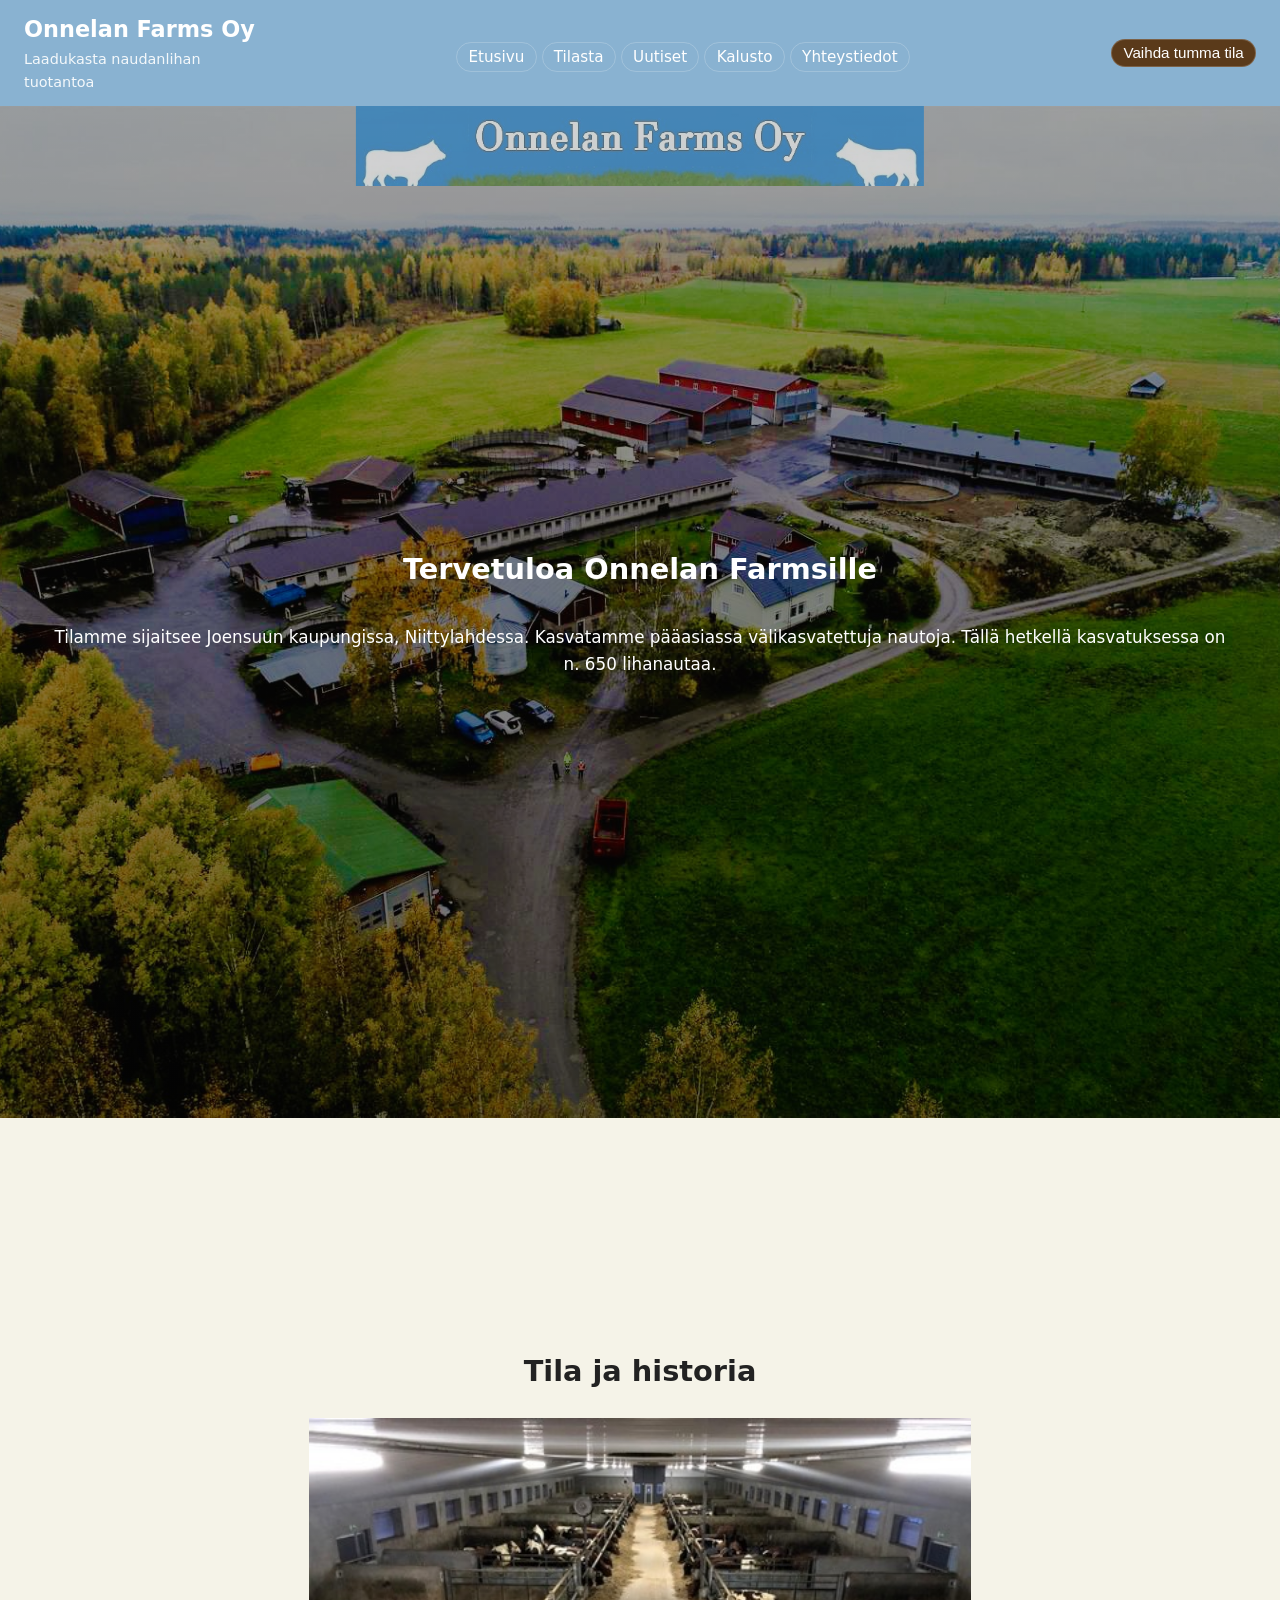
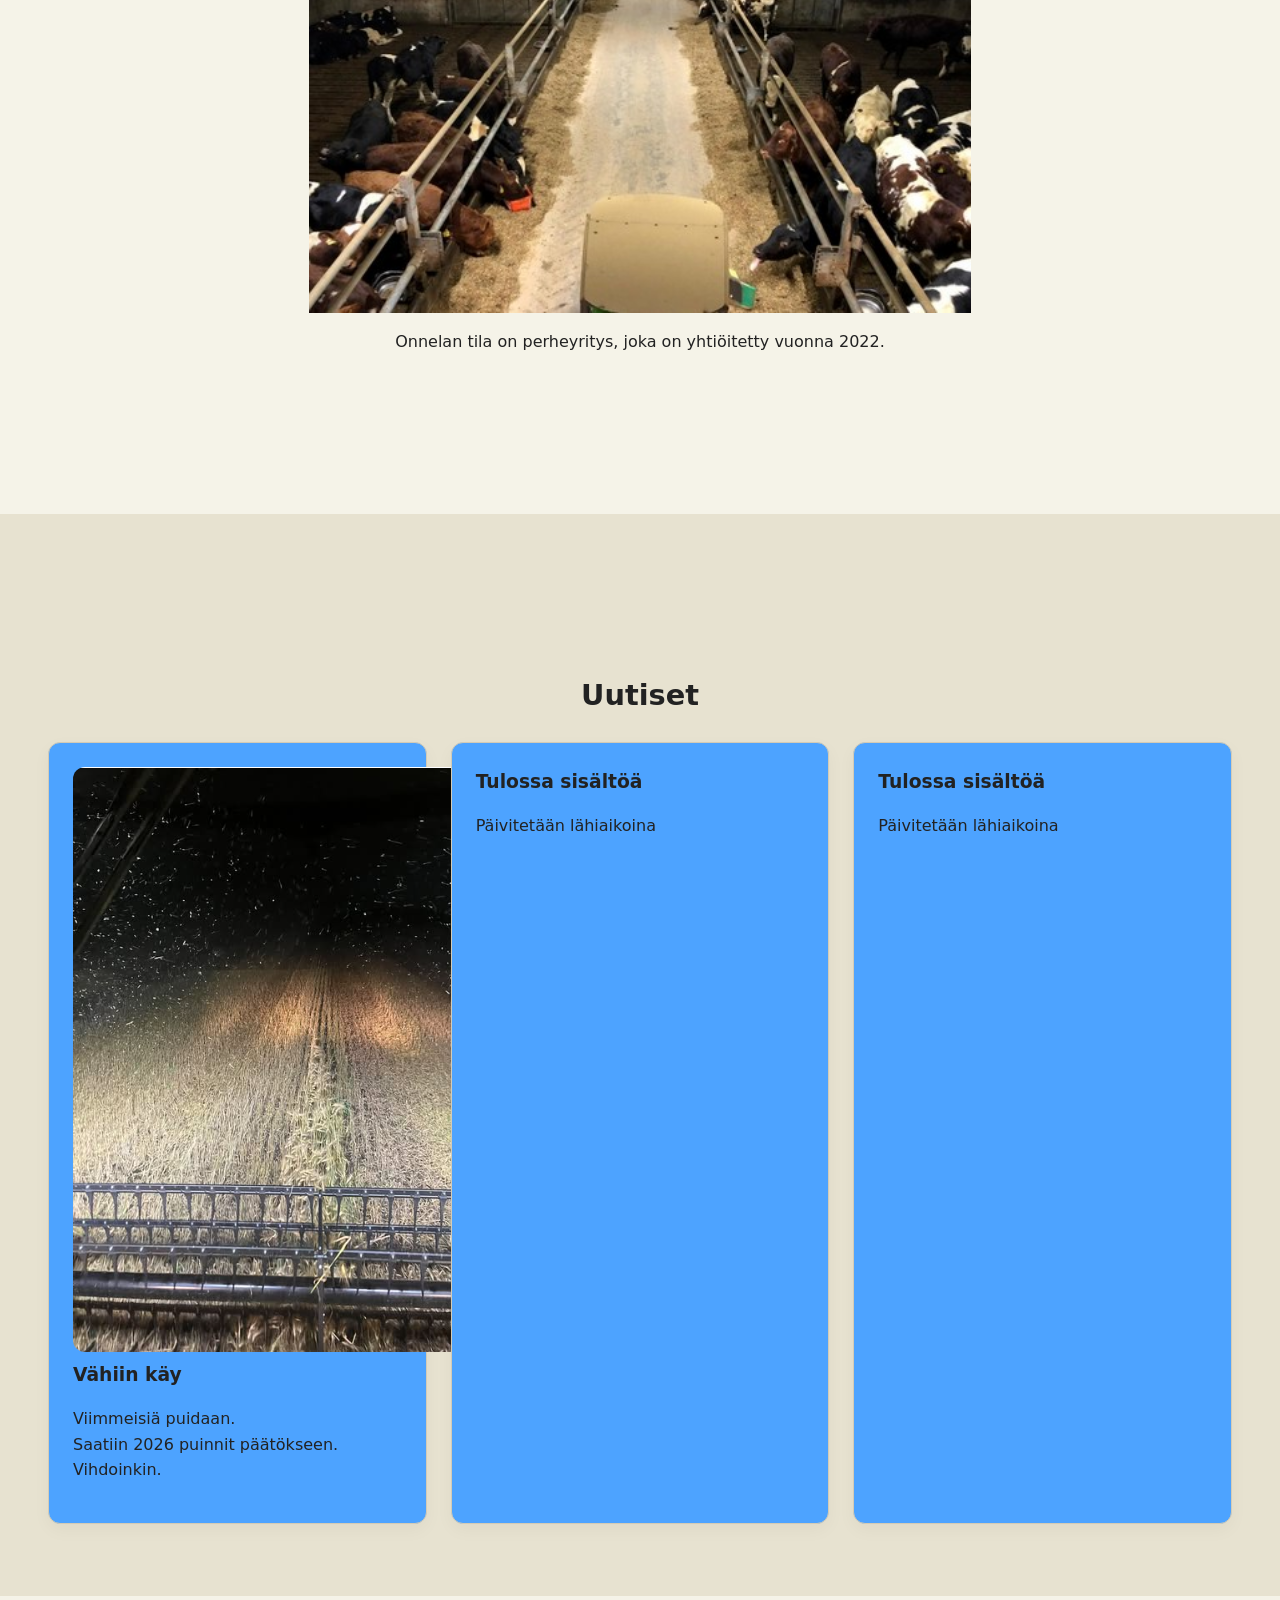
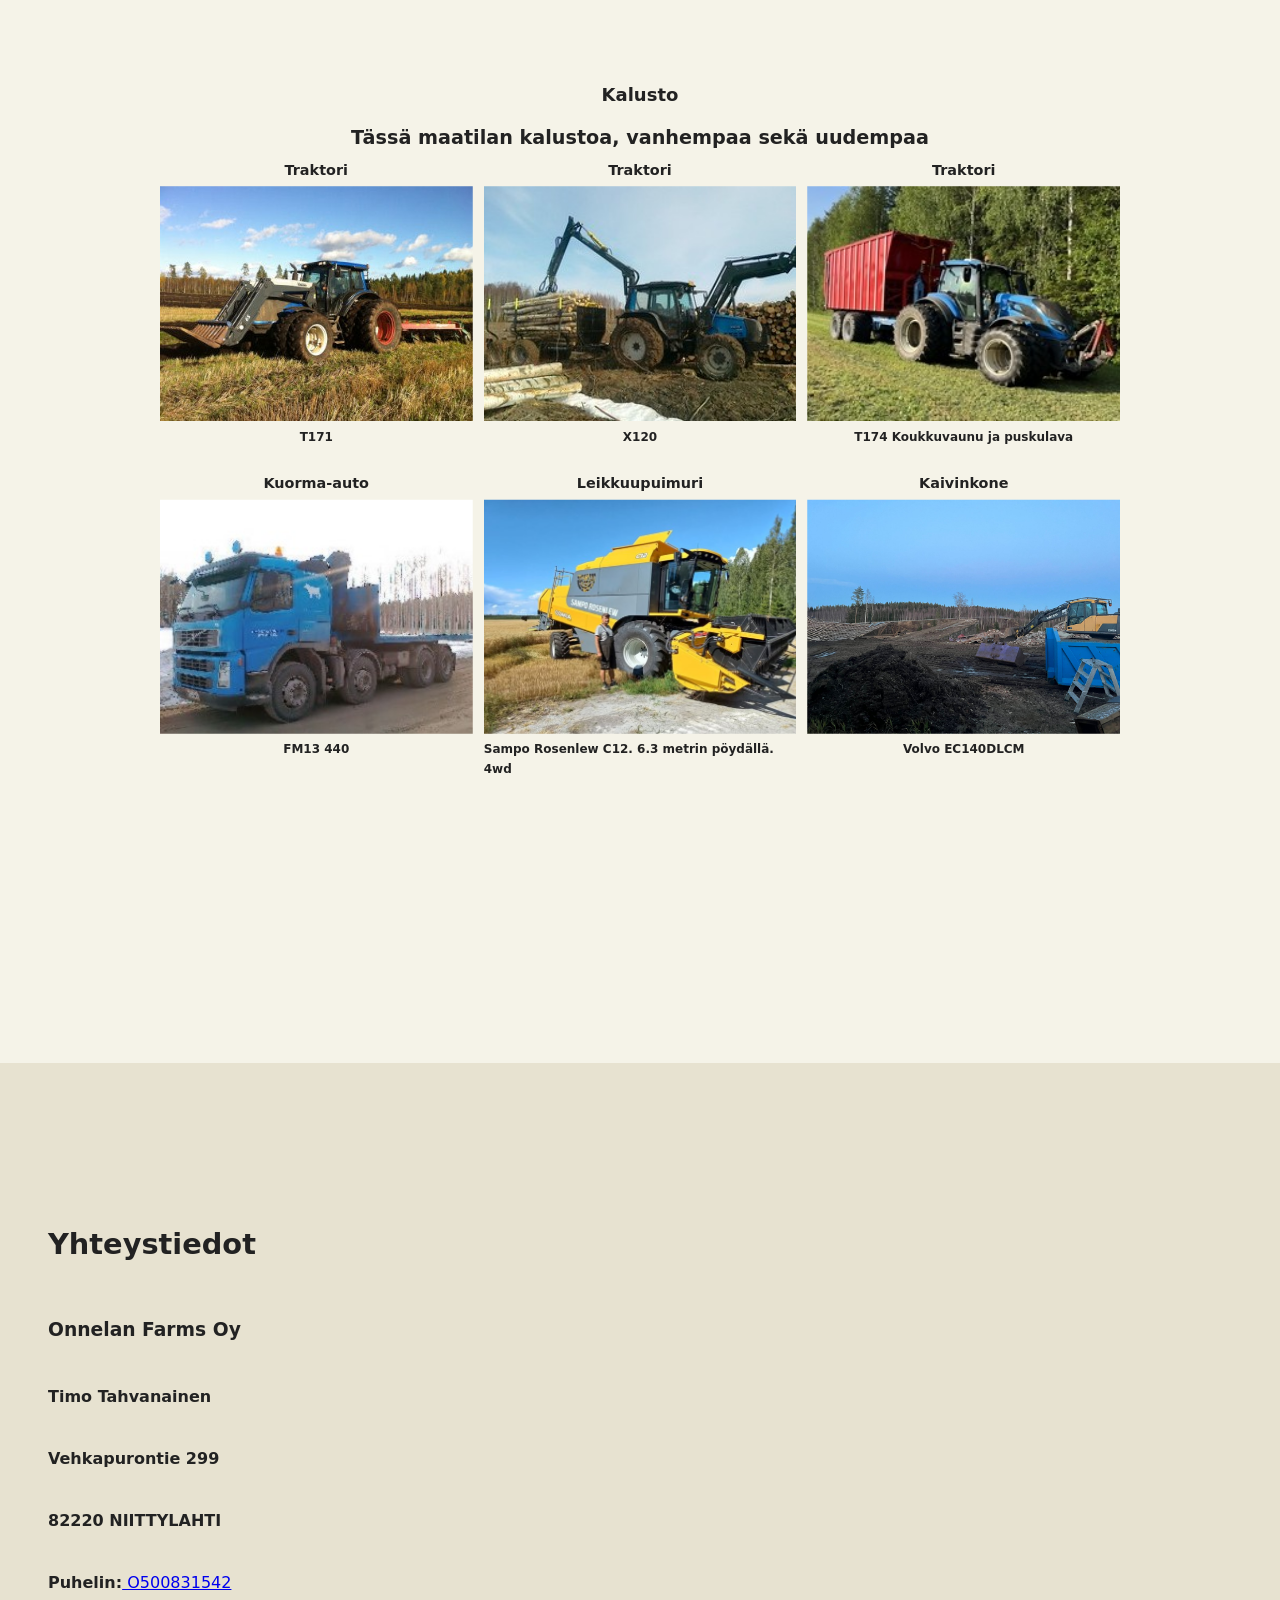
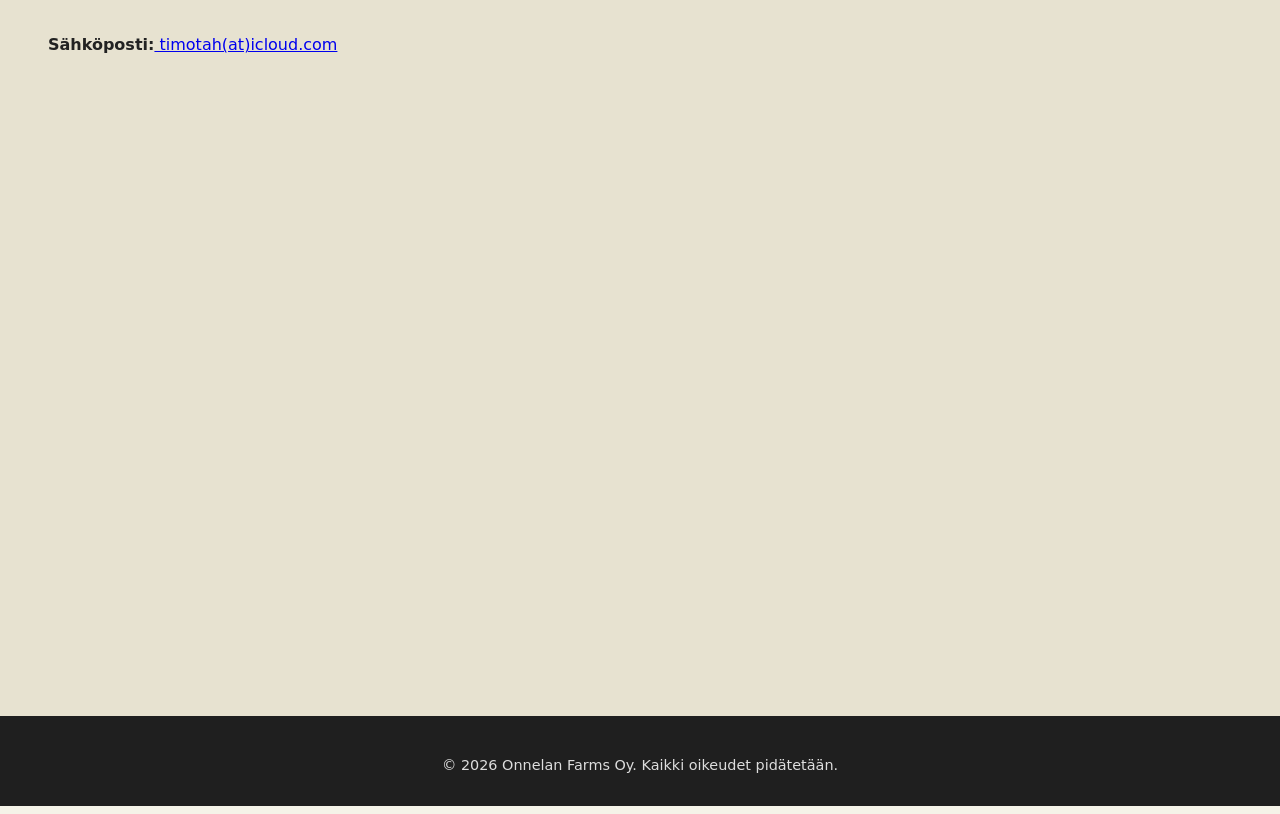
==== index.html @ 362918b5 "lisätty korttiin kuva" ====
<!DOCTYPE html>
<html lang="fi">
<head>
  <meta charset="UTF-8">
  <title>Onnelan Farms Oy</title>
  <meta name="viewport" content="width=device-width, initial-scale=1.0">
  <link rel="stylesheet" href="farms.css">
</head>
<body>
  <header class="site-header">
    <div class="logo-area">
      <!--  <img src="farms_logo.jpg" alt="Onnelan Farms Oy logo" class="logo">  -->
      <div class="site-title">
        <h1>Onnelan Farms Oy </h1>
        <p>Laadukasta naudanlihan</p>
        <p>tuotantoa</p>
      </div>
    </div>
    <nav class="main-nav">
      <a href="#etusivu">Etusivu</a>
      <a href="#tilasta">Tilasta</a>
      <a href="#uutiset">Uutiset</a>
      <a href="#kalusto">Kalusto</a>
      <a href="#yhteys">Yhteystiedot</a>
    </nav>

        <!-- Lisätty tummatila valinta nappi -->
    <div class="button">
    <button id="themeToggle">Vaihda tumma tila</button>
    </div>

    <script>
    const toggleButton = document.getElementById("themeToggle");

    toggleButton.addEventListener("click", () => {
    document.body.classList.toggle("dark-mode");

    if (document.body.classList.contains("dark-mode")) {
        toggleButton.textContent = "Vaihda normaali tila";
    } else {
        toggleButton.textContent = "Vaihda tumma tila";
    }
});

</script>
  </header>

  <main>
    <section id="etusivu" class="hero">
      <div class="hero-content">
        <img src="farms_logo.jpg" alt="Onnelan Farms Oy logo" class="logo">
        <h2>Tervetuloa Onnelan Farmsille</h2>
        <p>
          Tilamme sijaitsee Joensuun kaupungissa, Niittylahdessa. Kasvatamme pääasiassa välikasvatettuja nautoja.
          Tällä hetkellä kasvatuksessa on n. 650 lihanautaa.
        </p>
       <!-- <a href="#yhteys" class="btn-primary">Pyydä tarjous</a> -->
        <!--<img src="jokukuva" alt="tiedot"-->
        
      </div>
    </section>

    <section id="tilasta" class="section">
      <div class="container">
        <!--<img src="farms_logo.jpg" alt="Onnelan Farms Oy logo" class="logo"> -->
        <h2>Tila ja historia</h2>
        <img src="navetta.jpg" alt="Kuva tilasta" class="tilasta">
        <p>
          Onnelan tila on perheyritys, joka on yhtiöitetty vuonna 2022.  
        </p>
      </div>
    </section>

    <section id="uutiset" class="section section-alt">
      <div class="container">
        <h2>Uutiset</h2>
        <div class="grid">
          <article class="card">
            <img src="./puinti.png" alt="puinti">
            <h3>Vähiin käy</h3>
            <p>
              Viimmeisiä puidaan. <br>
              Saatiin 2026 puinnit päätökseen. <br>
              Vihdoinkin.
            </p>
          </article>
          <article class="card">
            <h3>Tulossa sisältöä</h3>
            <p>
             Päivitetään lähiaikoina
            </p>
          </article>
          <article class="card">
            <h3>Tulossa sisältöä</h3>
            <p>
             Päivitetään lähiaikoina
            </p>
          </article>
        </div>
      </div>
    </section>

    <section id="kalusto">
      <h1>Kalusto</h1>
      <h2>Tässä maatilan kalustoa, vanhempaa sekä uudempaa</h2>
      <div class="koneita vaakaan">
        <div>
          <h3>Traktori</h3>
          <img src="./valtra1.jpg" alt="valtra1">
         <p>T171</p>
        </div>
        <div>
          <h3>Traktori</h3>
          <img src="./valtra2.jpg" alt="valtra2">
          <p>X120</p>
        </div>
        <div>
          <h3>Traktori</h3>
          <img src="./valtra3.jpg" alt="valtra3">
          <p>T174 Koukkuvaunu ja puskulava</p>
          </div>
      </div>
      <div class="koneita vaakaan">
        <div>
          <h3>Kuorma-auto</h3>
          <img src="./volvo1.jpg" alt="Kuorma-auto">
          <p>FM13 440</p>
        </div>
        <div>
          <h3>Leikkuupuimuri</h3>
          <img src="./sampo.jpg" alt="Sampo">
          <p>Sampo Rosenlew C12. 6.3 metrin pöydällä. 4wd</p>
        </div>
        <div>
          <h3>Kaivinkone</h3>
          <img src="./kaivuri1.jpg" alt="Kaivuri">
          <p>Volvo EC140DLCM</p>
        </div>
        <div>
        <div>
      </div>
    </section>


     <!-- RIVINVAIHDOT <br> >>-->

    <section id="yhteys" class="section section-alt">
      <div class="container contact">
        <h2>Yhteystiedot</h2> <br>
        <h3><strong>Onnelan Farms Oy</strong></h3> <br>
        <p><strong>Timo Tahvanainen</strong></p> <br>
        <p><strong>Vehkapurontie 299</strong></p> <br>
        <p><strong>82220 NIITTYLAHTI</strong></p> <br>
        <p><strong>Puhelin:</strong><a href="tel:+358500831542 ">  O500831542</a></p> <br>
        <p><strong>Sähköposti:</strong><a href="mailto:timotah@icloud.com">  timotah(at)icloud.com</a></p>

      <form>
          <div class="maps">
    <iframe
  src="https://www.google.com/maps/embed?pb=!1m18!1m12!1m3!1d197.9339757563811!2d29.676889!3d62.530889!2m3!1f0!2f0!3f0!3m2!1i1024!2i768!4f13.1!3m3!1m2!1s0x469b0d0b4f0c1c4f%3A0x4c8e4c2f0b0b0e4!2sVehkapurontie%20299%2C%2082220%20Niittylahti!5e0!3m2!1sfi!2sfi!4v1700000000000"
  width="100%"
  height="350"
  style="border:0;"
  allowfullscreen=""
  loading="lazy"
  referrerpolicy="no-referrer-when-downgrade">
    </iframe>
          </div>
       </div>
      </form>

      
    </section>
  </main>

  <footer class="footer">
    <div class="footer-content">
      <p>© <span id="year"></span> Onnelan Farms Oy. Kaikki oikeudet pidätetään.</p>
    </div>
    <script>
      document.getElementById('year').textContent = new Date().getFullYear();
    </script>
  </footer>
</body>
</html>
---- farms.css ----
:root {
  --bg-main: #f5f3e8;
  --bg-alt: #e7e2d0;
  --accent: #2f5d3a;
  --accent-dark: #23452b;
  --text-main: #222222;
  --text-muted: #555555;
  --card-bg: #4da3ff;
  --border-soft: #d4cbb5;
}



*,
*::before,
*::after {
  box-sizing: border-box;
}

body {
  margin: 0;
  font-family: system-ui, -apple-system, BlinkMacSystemFont, "Segoe UI", sans-serif;
  background: var(--bg-main);
  color: var(--text-main);
  line-height: 1.6;
  max-width: 100%;
}

/*Lisätty dark mode asetus*/

body.dark-mode {
    background-color:rgba(0,0,0,0.70);
   /* color: #f0f0f0;*/
}

body.dark-mode header,
body.dark-mode footer,
body.dark-mode section {
    background-color:rgba(0,0,0,0.70);
}

body.dark-mode a{
    color:#4da3ff;
}

body.dark-mode p {
  color:#4da3ff;
}

body.dark-mode h1 {
  color:#4da3ff;
}

body.dark-mode h2 {
  color:#4da3ff;
}

body.dark-mode h3 {
  color:#4da3ff;
}

body.dark-mode li {
  color:#4da3ff;
}
/* Header */

header {
  position: sticky;
  top: 0;
  z-index: 1000;
  background: white;
}

/*
header {
  min-height: 100vh;  
  display: flex;
  flex-direction: column;
  justify-content: center;
  align-items: center;
  padding: 1.5em;
}
*/

@media (max-width: 768px) {
  .site-header {
    flex-direction: column;    /* Pinotaan logo ja valikko päällekkäin */
    justify-content: center;   /* Keskittää sisällön */
    text-align: center;
    padding: 1rem 0.5rem;      /* Pienemmät reunat sivuilla */
    gap: 1rem;                 /* Väli logon ja valikon välille */
  }
}


.site-header {
  background-color:rgba(30, 115, 185, 0.5);
  color: #ffffff;
  padding: 0.75rem 1.5rem;
  display: flex;
  flex-wrap: wrap;
  align-items: center;
  justify-content: space-between;
  max-width: 100%;

}

.logo-area {
  display: flex;
  align-items: center;
  gap: 0.75rem;
  /*position: static;*/
  max-width: 100%;
  margin-left: 0em;
  padding-left: 0em;
  margin-right: 0em;
  padding-right: 0em;

}

/* Tämä on turha */
.logo {
  height: 60px;
  width: auto;  opacity: 0.7;  /* Lisää läpinäkyvyys, 0.7 = 70% näkyvyys */
}

/* Ylittää .hero img -säännölle logolle */
.hero .logo {
  position: absolute;
  top: 0;
  left: 50%;
  transform: translateX(-50%);
  z-index: 10;
  height: 80px;
  width: auto;
  opacity: 0.55;
}

/* Logo tilasta-sivulla yläreunassa keskellä */
#tilasta .logo {
  position: absolute;
  top: 0;
  left: 50%;
  transform: translateX(-50%);
  z-index: 10;
  height: 60px;
  width: auto;
  opacity: 0.7;
}


.hero img {
  margin: 0em 0em 0em 0em;
  height: 100%;
  width: 100%;
  max-width: 100%;
}

/* Normaali tila */
.hero {
    filter: none;
    transition: filter 0.3s ease;
    filter: brightness(1.0) contrast(1.0);
}

/* Tumma tila */
.dark-mode .hero{
    filter: brightness(0.55) contrast(1.05);
}


/*tähän asti*/
.site-title h1 {
  margin: 0;
  font-size: 1.4rem;
}

.site-title p {
  margin: 0;
  font-size: 0.9rem;
  opacity: 0.9;
}

.main-nav {
  display: block;
  flex-wrap: wrap;
  gap: 0.75rem;
  margin: 0em 0em 0em 0em;
  padding: 0em 0em;


}

.main-nav a {
  color: #ffffff;
  text-decoration: none;
  font-size: 0.95rem;
  padding: 0.3rem 0.7rem;
  border-radius: 999px;
  border: 1px solid rgba(255, 255, 255, 0.2);
}
/*
ELI #themeToglella VAIHTUU BUTTONIN TYYLI!!!!!!!!!!!
*/

body.dark-mode #themeToggle {
    color:#4da3ff;
    background-color:rgb(242, 194, 0)
}



button {
  margin: 0em 0em 0em 0em;
  padding: 0em 0em 0em 0em;
  border: none;
  background-color: rgb(90, 58, 26)
}

button {
  color:#ffffff;
  text-decoration: none;
  font-size: 0.95rem;
  padding: 0.3rem 0.7rem;
  border-radius: 999px;
  border: 1px solid rgba(255, 255, 255, 0.2);
}

button:hover {
    background: rgba(44, 86, 74, 0.65);
 /* background: rgba(111, 201, 174, 0.65);*/
}

body.dark-mode #themeToggle:hover {
    background:rgba(255, 255, 255, 0.15);
}


.main-nav a:hover {
  background: rgba(255, 255, 255, 0.15);

}

/* Hero */

.hero {
  background: linear-gradient(
      to bottom,
      rgba(0, 0, 0, 0.35),
      rgba(0, 0, 0, 0.55)
    ),
    url("etusivu12.JPG") center/cover no-repeat;
  color: #ffffff;
  padding: 5rem 1.5rem;
  text-align: center;
  position: relative;  /* Tarvitaan absoluuttiselle sijainnille */
}





.hero-content {
  height: 100vh;  
  display: flex;
  flex-direction: column;
  justify-content: center;
  align-items: center;
  padding: 1.5em;
}

.hero h2 {
  font-size: 2.2rem;
  margin-bottom: 1rem;
}

.hero p {
  font-size: 1.05rem;
  margin-bottom: 1.5rem;
}

/*KUVAT*/

.tilasta {
  margin: 0em 0em 0em 0em;
    max-width: 80%;
    height: 55vh;
}

/* Tumma tila */
.dark-mode .tilasta{
    filter: brightness(0.45) contrast(1.05);
}



/* Sections */

.section {
  padding: 3rem 1.5rem;
}

#tilasta {
  position: relative;  /* Tarvitaan absoluuttiselle sijainnille */
}

.section-alt {
  background: var(--bg-alt);
}

.container {
  min-height: 100vh;
  max-height: 90%; 
  display: flex;
  flex-direction: column;
  justify-content: center;
  align-items: center;
  padding: 0em;
}
/* MUOTOILLAAN SIVUJEN TEKSTIT*/

.section h2 {
  margin-top: 3em;
  margin-bottom: 1.5rem;
  font-size: 1.8rem;
}

/* Grid & cards */

.grid {
  display: grid;
  gap: 1.5rem;
  max-height: 30%;

}

.grid-2 {
  display: grid;
  gap: 2rem;
}

@media (min-width: 768px) {
  .grid {
    grid-template-columns: repeat(3, minmax(0, 1fr));
  }

  .grid-2 {
    grid-template-columns: repeat(2, minmax(0, 1fr));
  }
}


.card {
  background:var(--card-bg);
  border-radius: 0.75rem;
  padding: 1.5rem;
  border: 1px solid var(--border-soft);
  box-shadow: 0 6px 18px rgba(0, 0, 0, 0.04);
}

.card img {
  border-radius: 0.75rem;
}

/*
ELI NÄIN SAADAAN KORTTEJA MUOTOILTUA
*/

body.dark-mode .card {
background-color:rgba(0,0,0,0.70);
}



.card h3 {
  margin-top: 0;
  margin-bottom: 0.75rem;
}

/*KALUSTO*/

/*TÄLLÄ SAA SKAALATTUA ELEMENTIT MAHTUMAAN SIVULLE*/
#kalusto {
  transform: scale(0.75);
  transform-origin: top center;
}


#kalusto h1 {
  display: flex;
  justify-content: center;
  flex-wrap: wrap;
  font-size: 2.5 rem;
 /* margin-top: 12em;*/
  /*padding-top: 2.5em;*/
  padding-top: 1.0em;
  transform: translateY(2.6em);
}

#kalusto h2 {
  display: flex;
  justify-content: center;
  flex-wrap: wrap;
  font-size: 1.6rem;
 /* margin-top: 3.5em;*/
  padding:0.5em;
  transform: translateY(1.8em)
}

#kalusto h3 {
  display: flex;
  justify-content: center;
  flex-wrap: wrap;
  font-size: 1.2rem;
  transform:none;
  margin-bottom: 0.3em;
}

#kalusto p {
  display: flex;
  justify-content: center;
  flex-wrap: wrap;
  font-size: 1rem;
  font-weight: bold;
  margin-top: 0.5em;
}

.kalusto {
  display: grid;
  grid-template-columns: repeat(auto-fit, minmax(200px, 1fr));
  gap: 1rem;
}


.koneita {
  display: grid;
  grid-template-columns: repeat(3, 1fr);
  gap: 15px;
  margin: 0;
}


.koneita img {
  /* Varmistetaan, että kuvat täyttävät oman ruutunsa ja skaalautuvat */
  width: 100%;
 /* height: 50%;*/
  /* Pakotetaan kuva neliöksi (1/1). Voit käyttää myös esim. 16/9 */
  aspect-ratio: 4 / 3;
  /* Estää kuvaa venymästä ja rajaa sen siististi keskeltä */
  object-fit: cover; 
  display: block;
}

/* Tumma tila */
.dark-mode .koneita img{
    filter: brightness(0.45) contrast(1.05);
}





/* YHTEYSTIEDOT */
/*
.container {
margin-top: 50px;
max-height: 50%;
}
*/
.container {
  min-height: 100vh;  
  display: flex;
  flex-direction: column;
  justify-content: center;
  align-items: center;
  padding: 1.5em;
}


.contact {
  display: grid;
  gap: 0.5vh;
}

@media (min-width: 768px) {
  .contact {
    grid-template-columns: 1.2fr 1fr;
    align-items: flex-start;
  }
}

.contact-form {
  background: var(--card-bg);
  border-radius: 0.75rem;
  padding: 1.5rem;
  border: 1px solid var(--border-soft);
}

.contact-form h3 {
  margin-top: 2vh;
}

.contact-form label {
  display: block;
  font-size: 0.9rem;
  margin-bottom: 0.75rem;
}

.contact-form input,
.contact-form textarea {
  width: 100%;
  padding: 0.5rem 0.6rem;
  margin-top: 0.25rem;
  border-radius: 0.4rem;
  border: 1px solid #c4bba5;
  font: inherit;
}

.contact-form input:focus,
.contact-form textarea:focus {
  outline: 2px solid var(--accent);
  outline-offset: 1px;
}
/*KARTAN SÄÄTÖÄ*/

.maps {
  text-align: center;
  margin-top: 0;
  padding-top: 0;
  margin-bottom: 30vh;
}



/* Buttons */

.btn-primary {
  display: inline-block;
  background: var(--accent);
  color: #ffffff;
  text-decoration: none;
  padding: 0.6rem 1.4rem;
  border-radius: 999px;
  border: none;
  cursor: pointer;
  font-weight: 600;
  font-size: 0.95rem;
}

.btn-primary:hover {
  background: var(--accent-dark);
}

/* Footer */

.footer {
  background: #1f1f1f;
  color: #dddddd;
  padding: 1.5rem;
  font-size: 0.9rem;
  height: 10vh;

}

.footer-content {
  text-align: center;
  height: 60px;
  width: auto;
}

/* Pienet näytöt */

@media (max-width: auto) {
  .container.contact {
    background:rgba(16, 168, 14, 0.55);
  }
}




  .main-nav {
    padding-top: 0.5rem;
  }

  .hero {
    padding: 3.5rem 1.25rem;
  }

  .hero h2 {
    font-size: 1.8rem;
  }
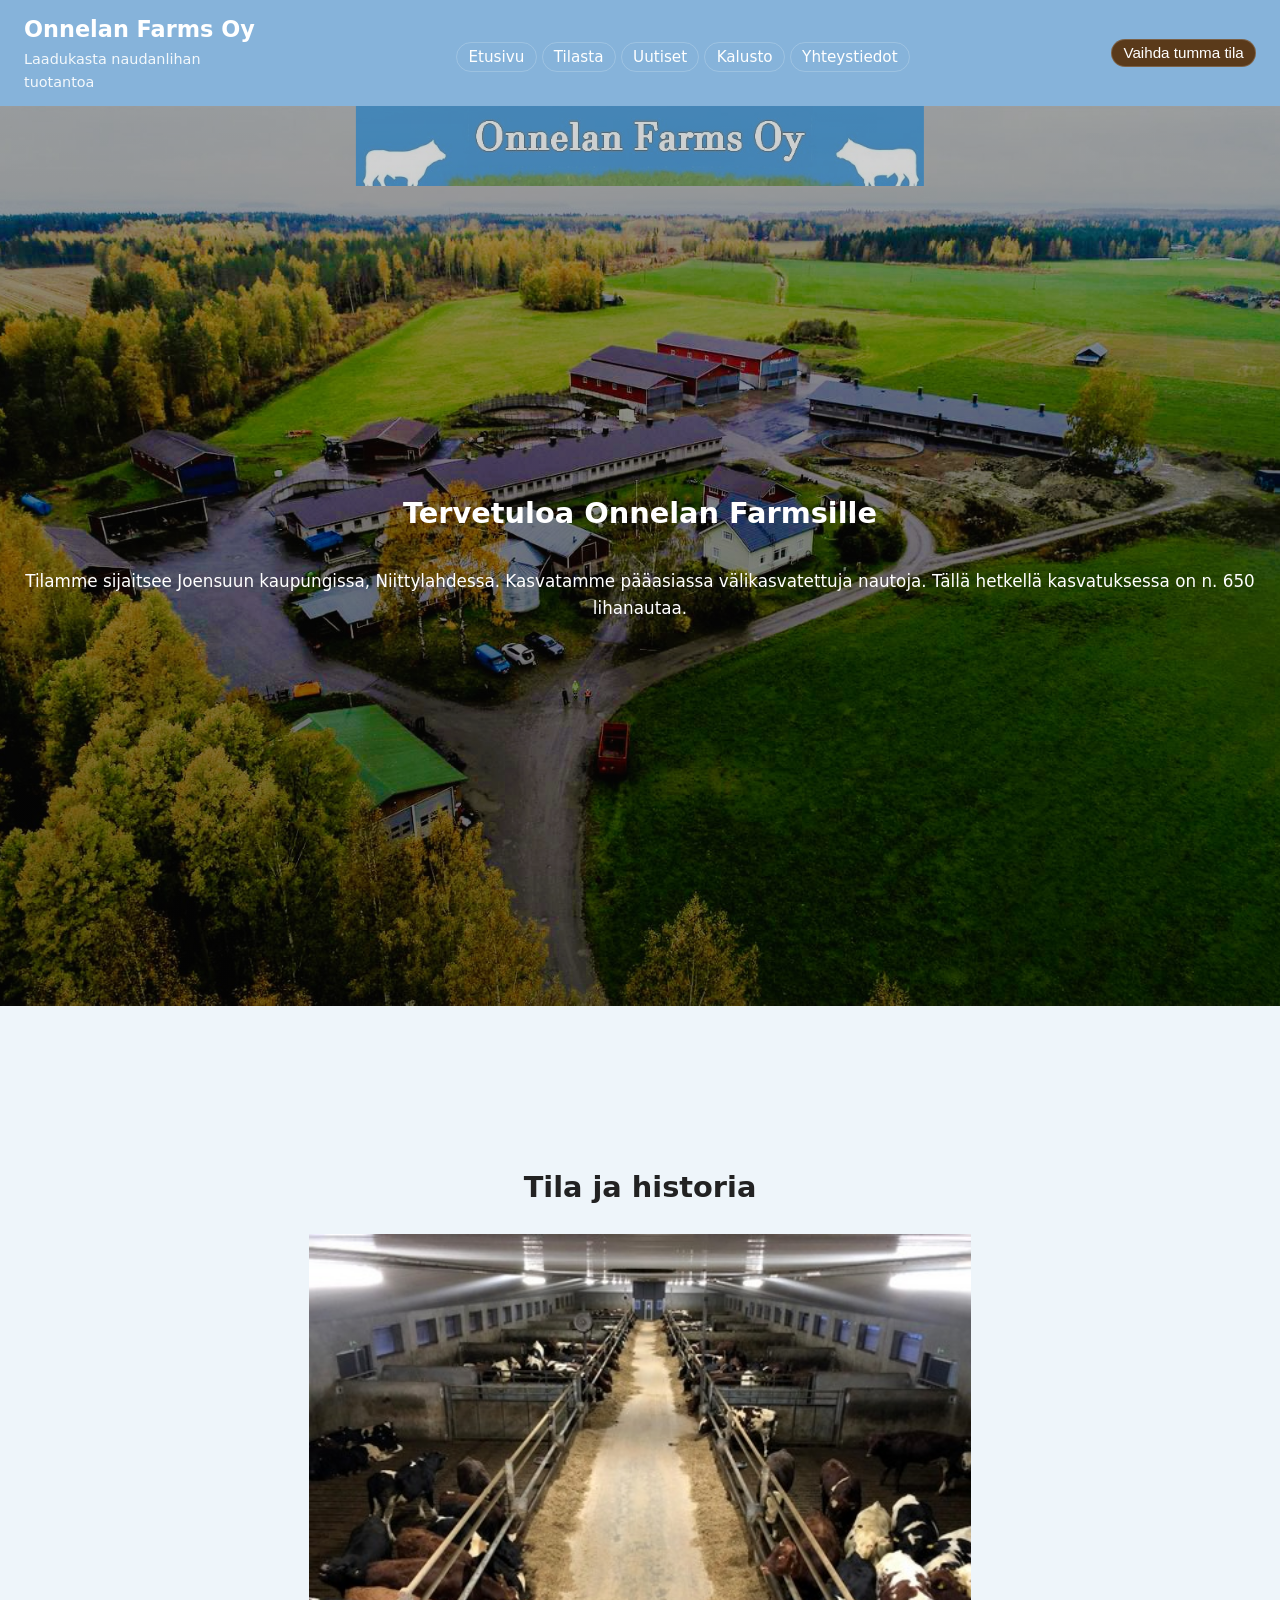
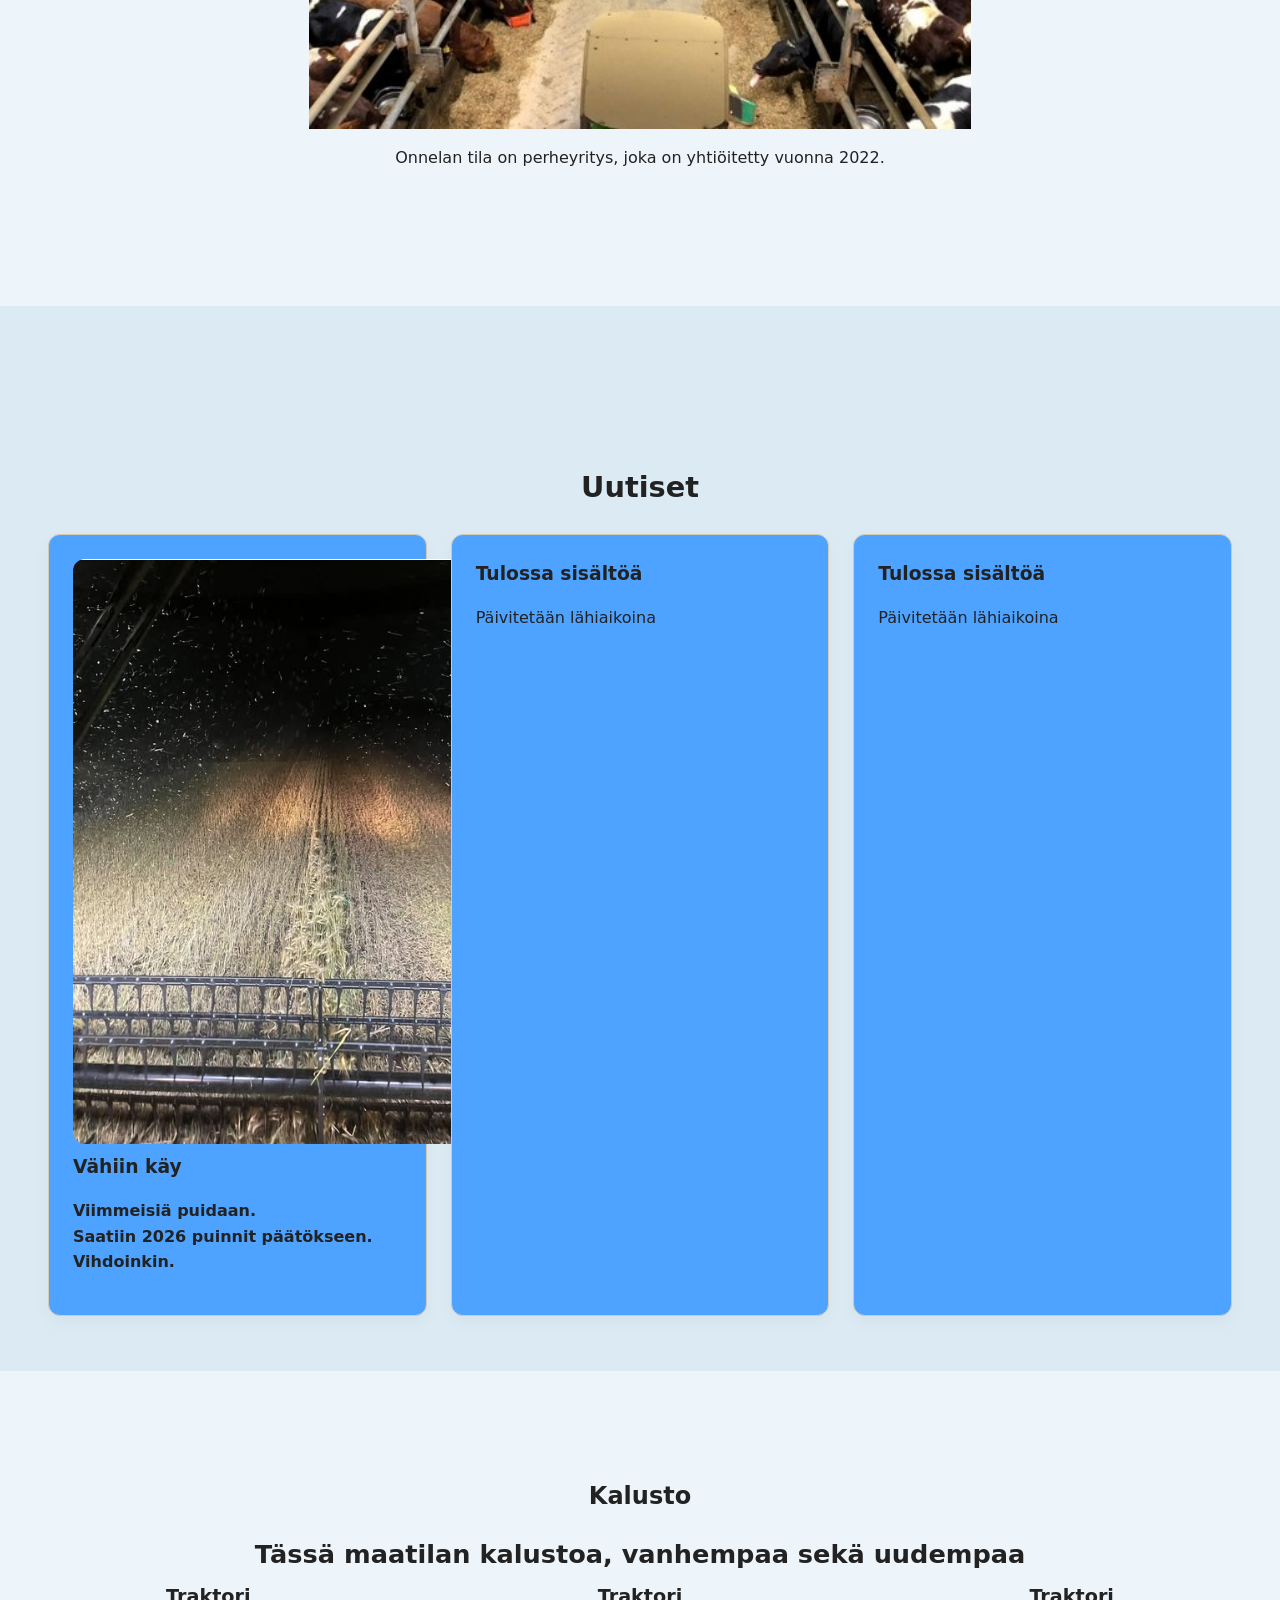
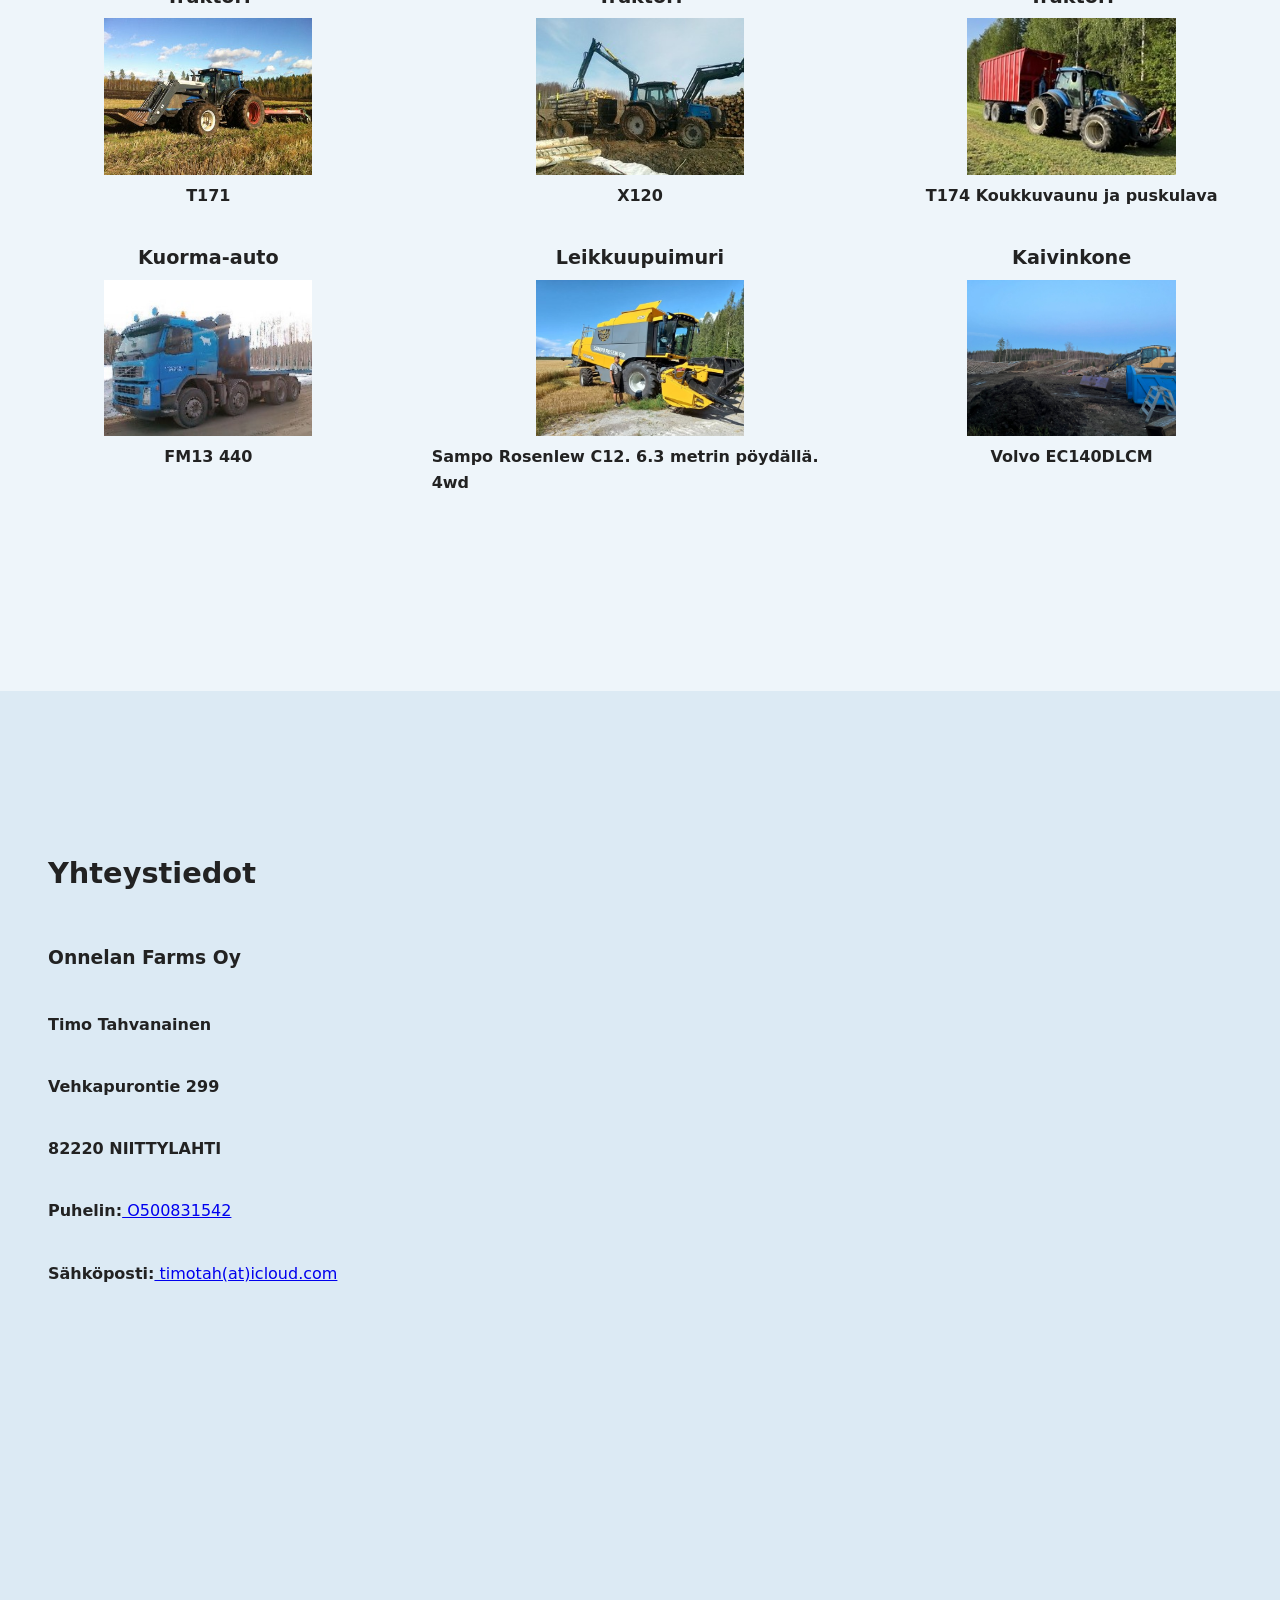
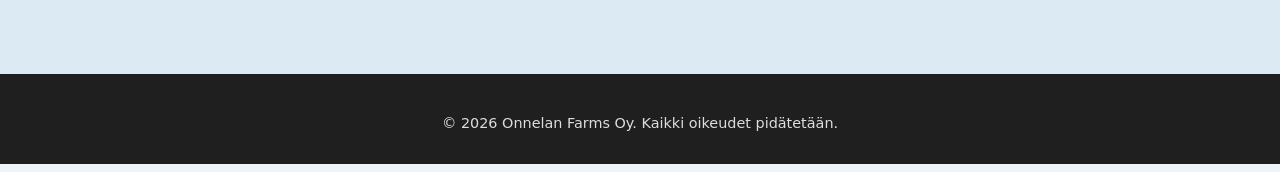
==== commit 93216edd: "lihavoitu tekstiä" ====
--- a/index.html
+++ b/index.html
@@ -78,11 +78,11 @@
           <article class="card">
             <img src="./puinti.png" alt="puinti">
             <h3>Vähiin käy</h3>
-            <p>
+            <p><strong>
               Viimmeisiä puidaan. <br>
               Saatiin 2026 puinnit päätökseen. <br>
               Vihdoinkin.
-            </p>
+            </strong></p>
           </article>
           <article class="card">
             <h3>Tulossa sisältöä</h3>
--- a/farms.css
+++ b/farms.css
@@ -1,6 +1,6 @@
 :root {
-  --bg-main: #f5f3e8;
-  --bg-alt: #e7e2d0;
+  --bg-main: #eef5fa;
+  --bg-alt: #dceaf4;
   --accent: #2f5d3a;
   --accent-dark: #23452b;
   --text-main: #222222;
@@ -71,16 +71,6 @@
   background: white;
 }
 
-/*
-header {
-  min-height: 100vh;  
-  display: flex;
-  flex-direction: column;
-  justify-content: center;
-  align-items: center;
-  padding: 1.5em;
-}
-*/
 
 @media (max-width: 768px) {
   .site-header {
@@ -251,9 +241,13 @@
     ),
     url("etusivu12.JPG") center/cover no-repeat;
   color: #ffffff;
-  padding: 5rem 1.5rem;
+  min-height: 100vh;
+  padding: 1.5rem;
   text-align: center;
-  position: relative;  /* Tarvitaan absoluuttiselle sijainnille */
+  position: relative;
+  display: flex;
+  justify-content: center;
+  align-items: center;
 }
 
 
@@ -261,12 +255,11 @@
 
 
 .hero-content {
-  height: 100vh;  
   display: flex;
   flex-direction: column;
   justify-content: center;
   align-items: center;
-  padding: 1.5em;
+  width: 100%;
 }
 
 .hero h2 {
@@ -297,6 +290,7 @@
 /* Sections */
 
 .section {
+  min-height: 100vh;
   padding: 3rem 1.5rem;
 }
 
@@ -309,8 +303,6 @@
 }
 
 .container {
-  min-height: 100vh;
-  max-height: 90%; 
   display: flex;
   flex-direction: column;
   justify-content: center;
@@ -330,7 +322,7 @@
 .grid {
   display: grid;
   gap: 1.5rem;
-  max-height: 30%;
+  max-height: 85vh;
 
 }
 
@@ -381,8 +373,7 @@
 
 /*TÄLLÄ SAA SKAALATTUA ELEMENTIT MAHTUMAAN SIVULLE*/
 #kalusto {
-  transform: scale(0.75);
-  transform-origin: top center;
+  min-height: 100vh;
 }
 
 
@@ -442,7 +433,8 @@
 
 .koneita img {
   /* Varmistetaan, että kuvat täyttävät oman ruutunsa ja skaalautuvat */
-  width: 100%;
+  width: 50%;
+  margin: 0 auto;
  /* height: 50%;*/
   /* Pakotetaan kuva neliöksi (1/1). Voit käyttää myös esim. 16/9 */
   aspect-ratio: 4 / 3;
@@ -468,7 +460,6 @@
 }
 */
 .container {
-  min-height: 100vh;  
   display: flex;
   flex-direction: column;
   justify-content: center;
@@ -527,7 +518,6 @@
   text-align: center;
   margin-top: 0;
   padding-top: 0;
-  margin-bottom: 30vh;
 }
 
 
@@ -590,4 +580,3 @@
   .hero h2 {
     font-size: 1.8rem;
   }
-
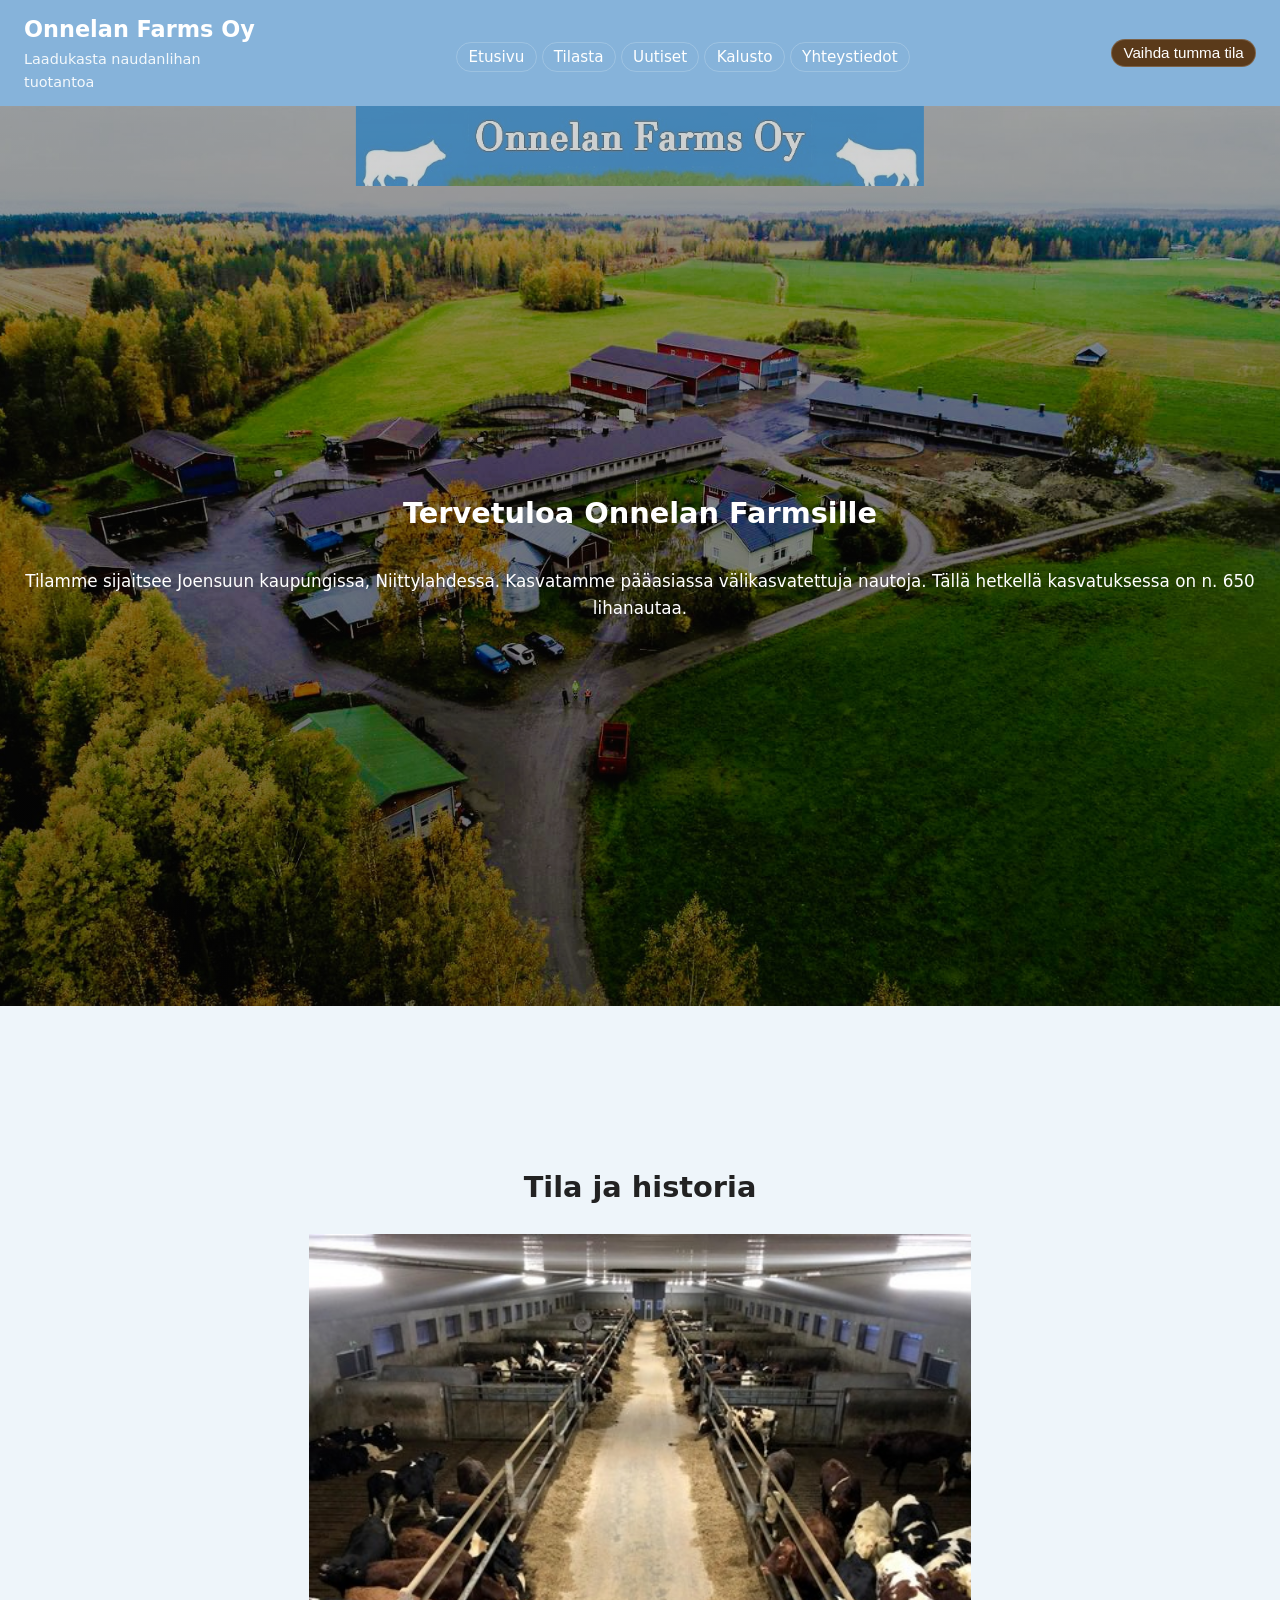
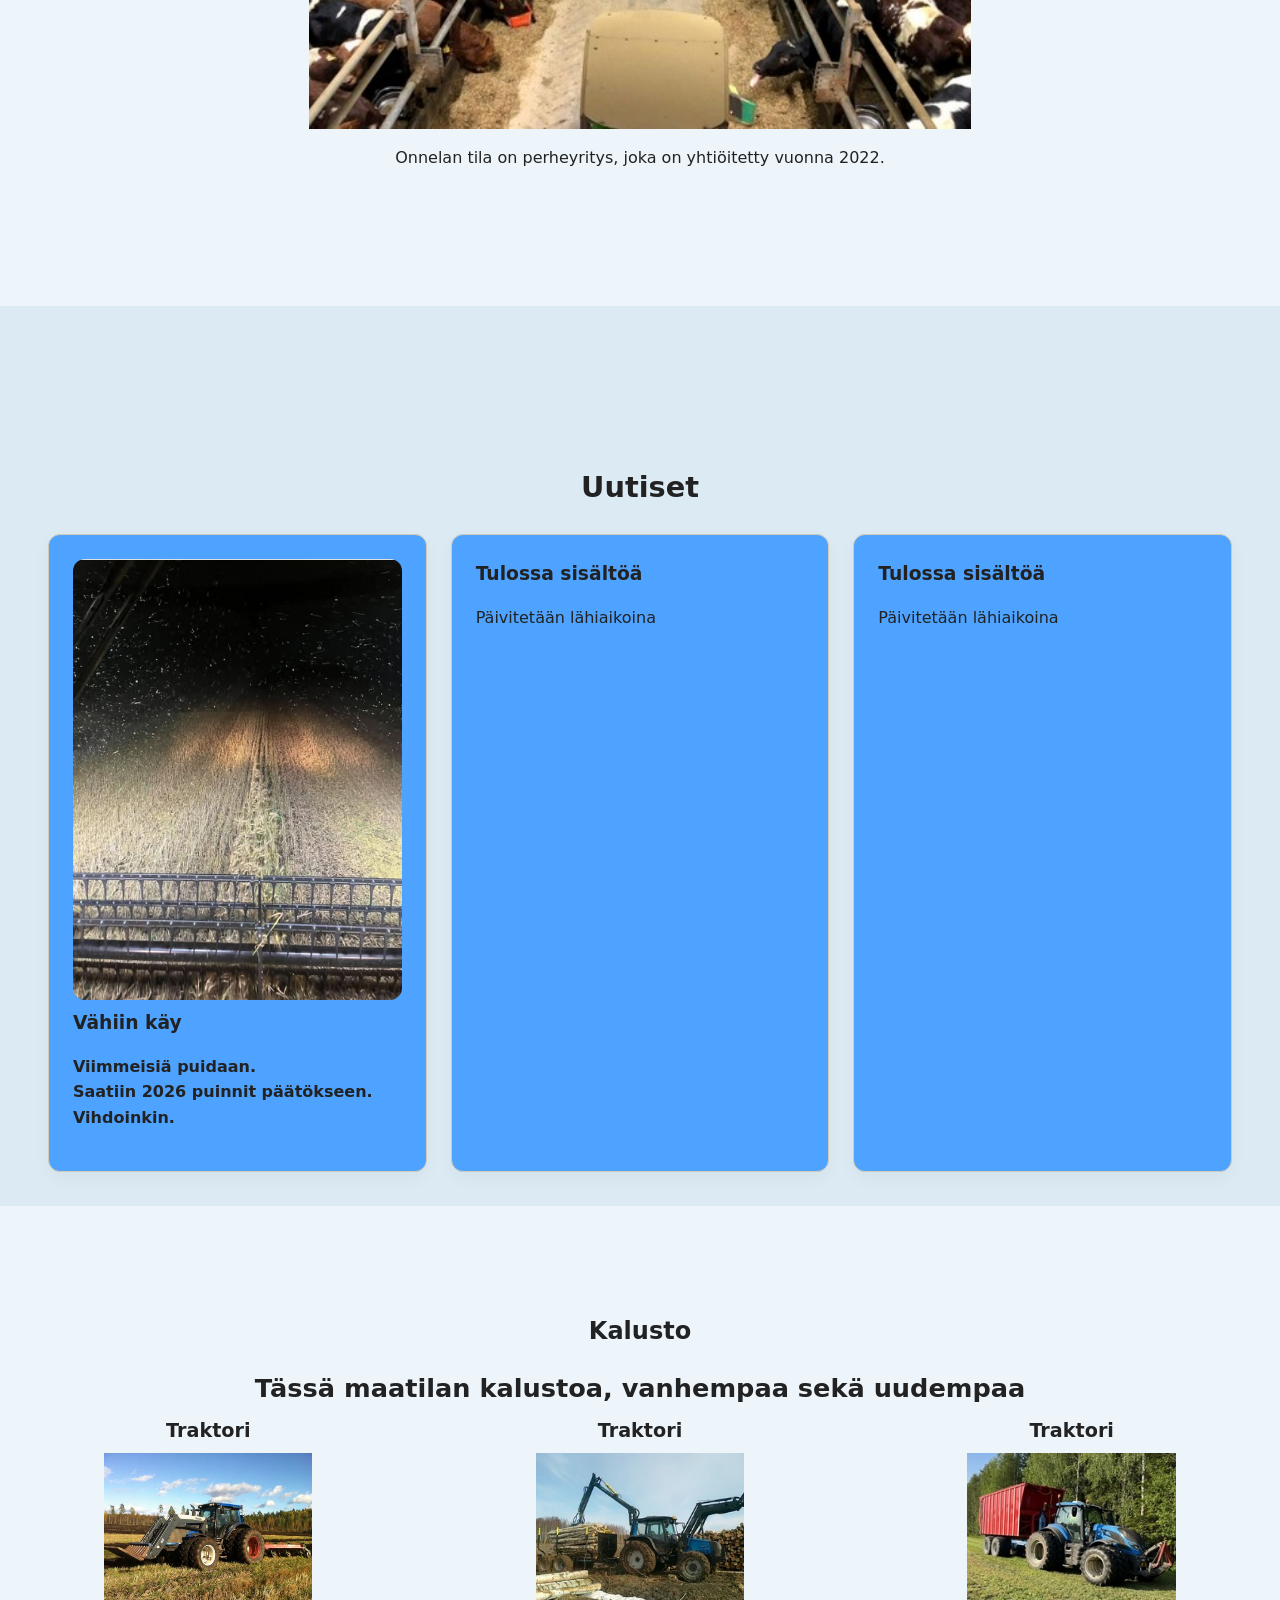
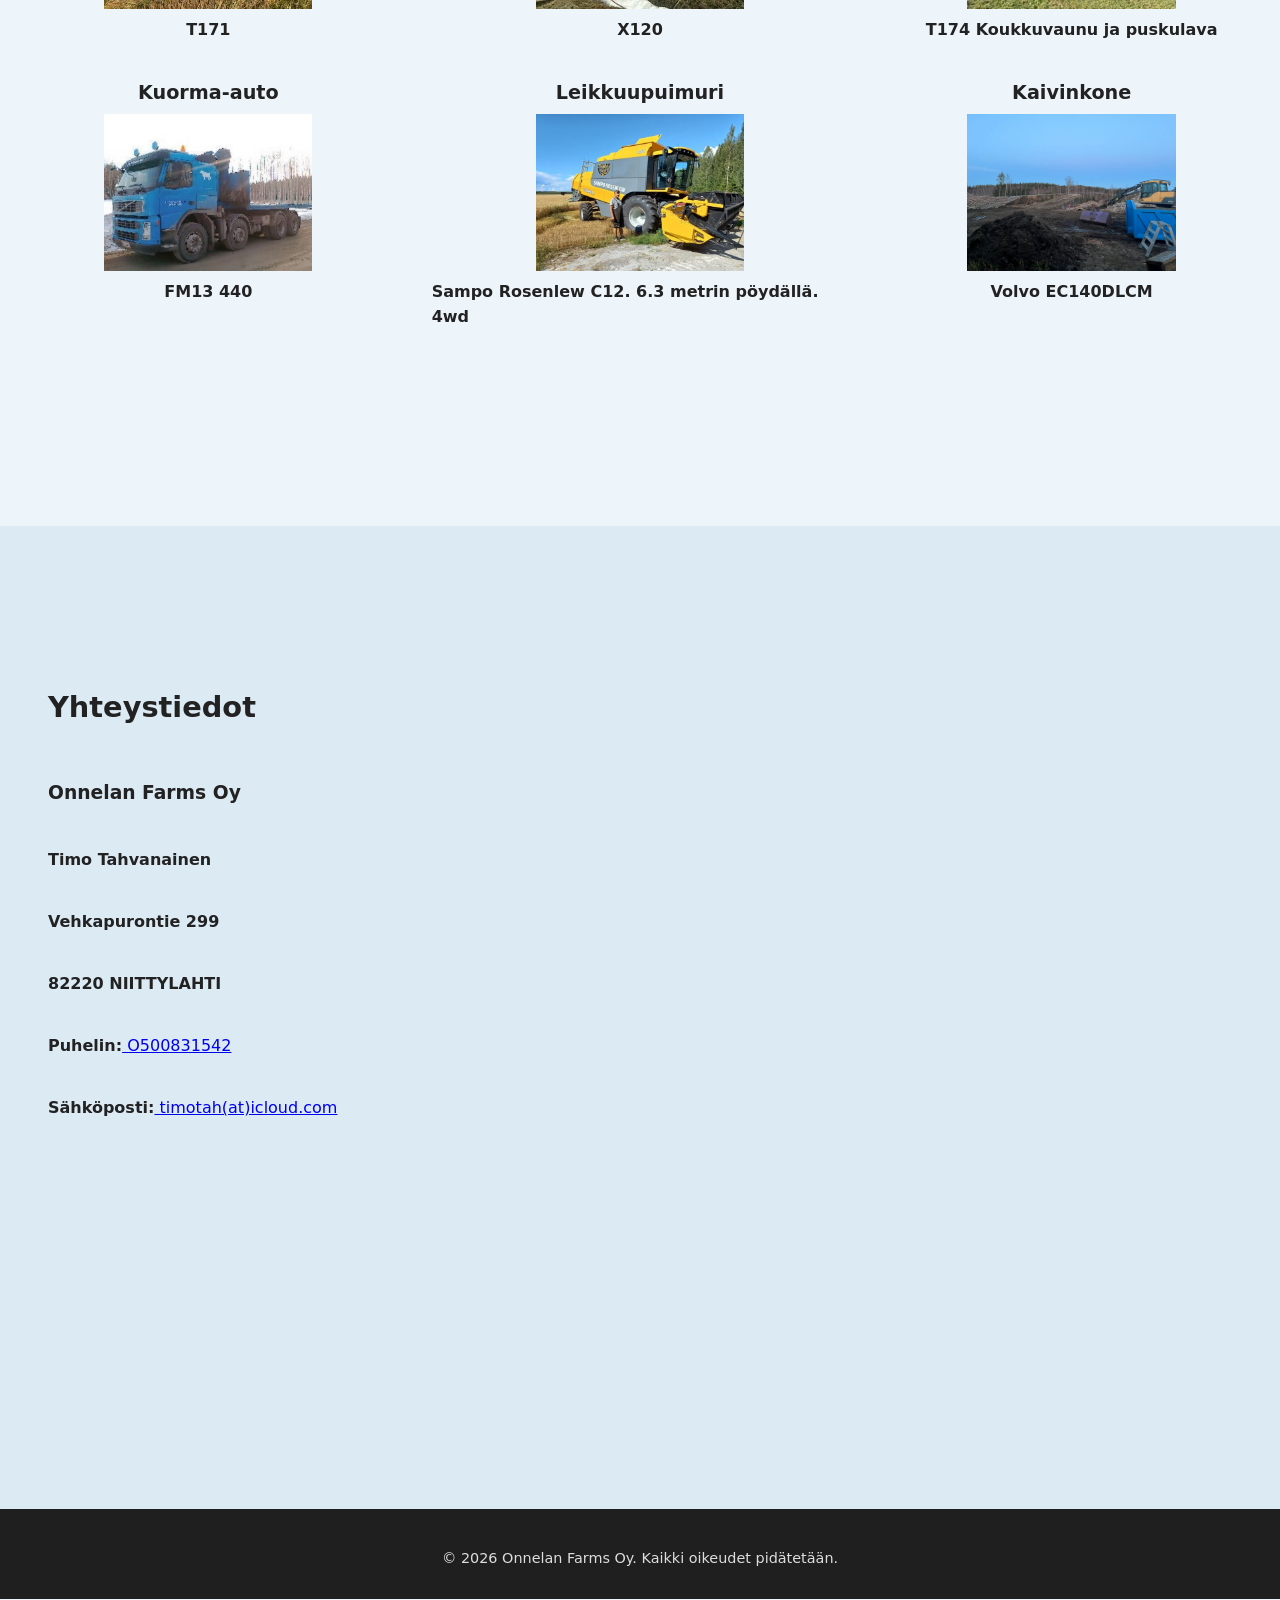
==== commit 70b260a1: "poistettu turhia kommentteja" ====
--- a/index.html
+++ b/index.html
@@ -9,7 +9,7 @@
 <body>
   <header class="site-header">
     <div class="logo-area">
-      <!--  <img src="farms_logo.jpg" alt="Onnelan Farms Oy logo" class="logo">  -->
+
       <div class="site-title">
         <h1>Onnelan Farms Oy </h1>
         <p>Laadukasta naudanlihan</p>
@@ -54,15 +54,13 @@
           Tilamme sijaitsee Joensuun kaupungissa, Niittylahdessa. Kasvatamme pääasiassa välikasvatettuja nautoja.
           Tällä hetkellä kasvatuksessa on n. 650 lihanautaa.
         </p>
-       <!-- <a href="#yhteys" class="btn-primary">Pyydä tarjous</a> -->
-        <!--<img src="jokukuva" alt="tiedot"-->
         
       </div>
     </section>
 
     <section id="tilasta" class="section">
       <div class="container">
-        <!--<img src="farms_logo.jpg" alt="Onnelan Farms Oy logo" class="logo"> -->
+
         <h2>Tila ja historia</h2>
         <img src="navetta.jpg" alt="Kuva tilasta" class="tilasta">
         <p>
--- a/farms.css
+++ b/farms.css
@@ -322,7 +322,7 @@
 .grid {
   display: grid;
   gap: 1.5rem;
-  max-height: 85vh;
+  max-height: 40vh;
 
 }
 
@@ -352,6 +352,7 @@
 
 .card img {
   border-radius: 0.75rem;
+  max-width: 100%;
 }
 
 /*
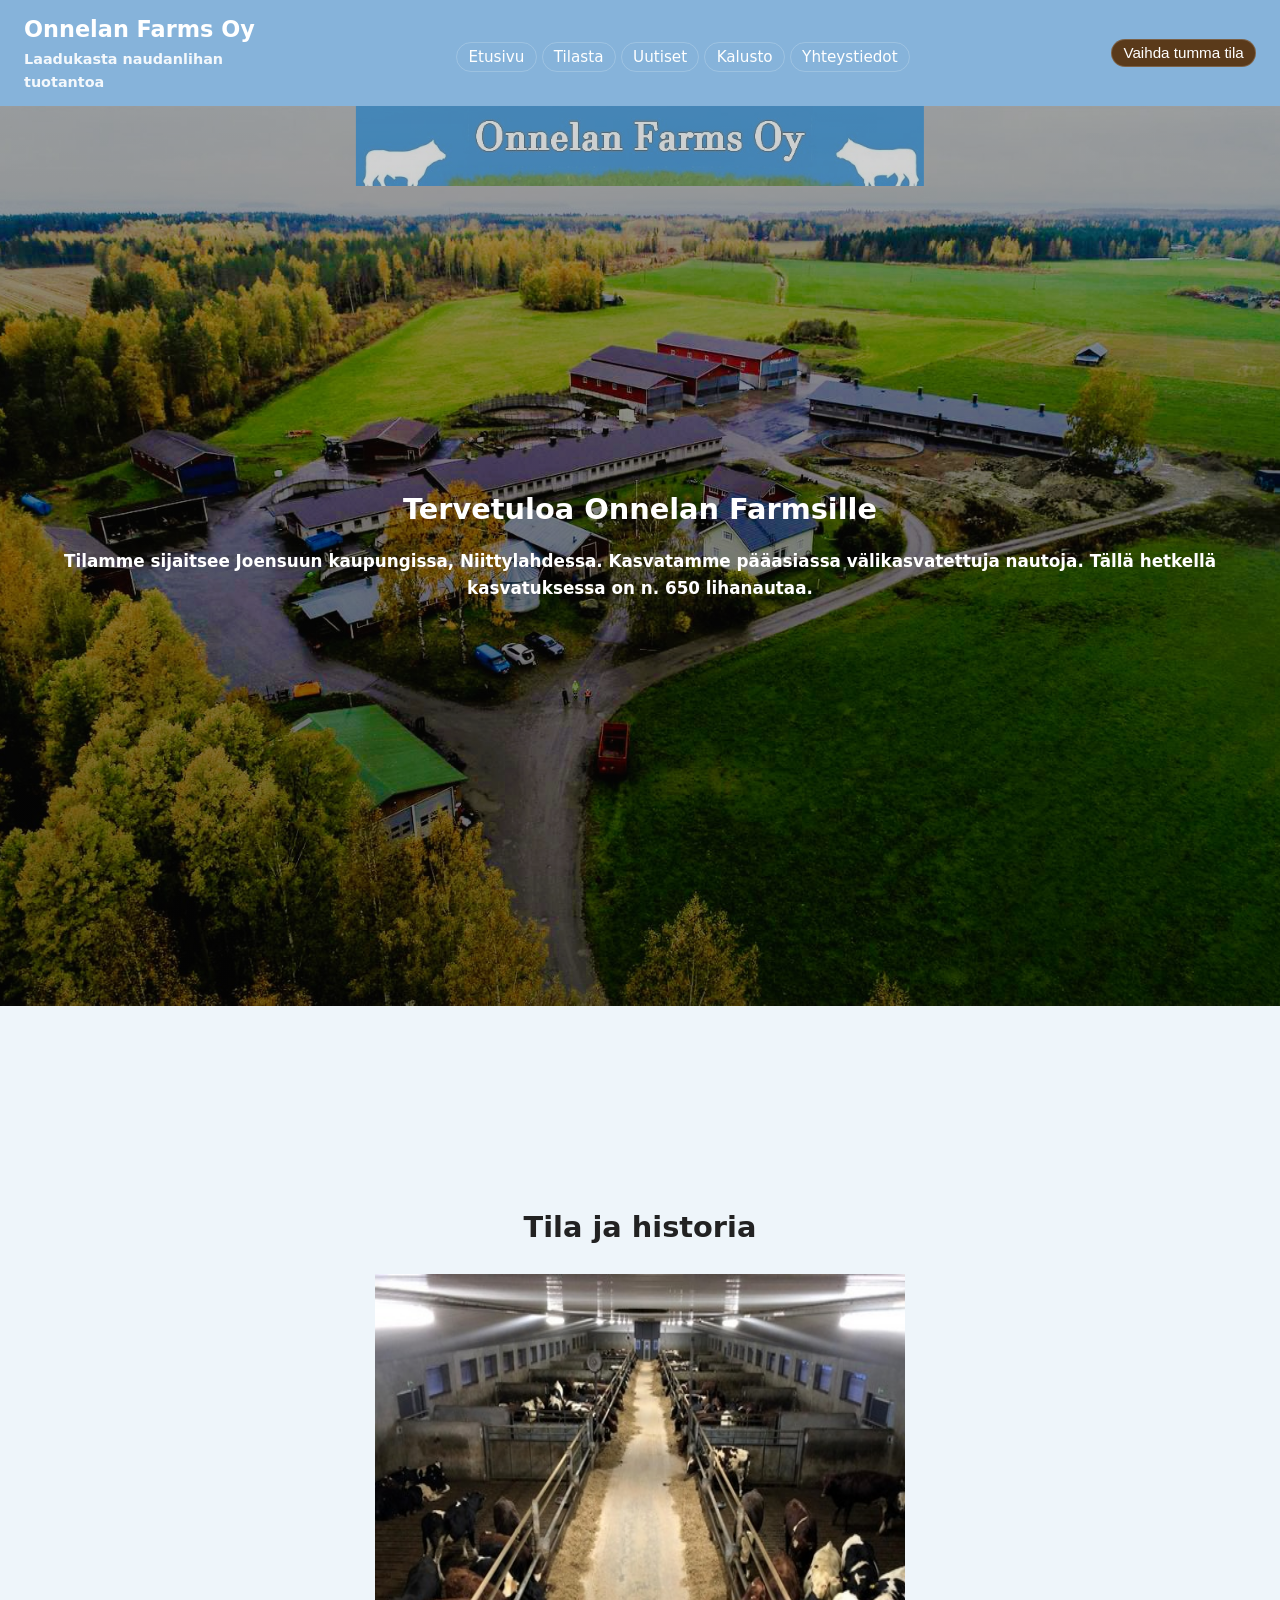
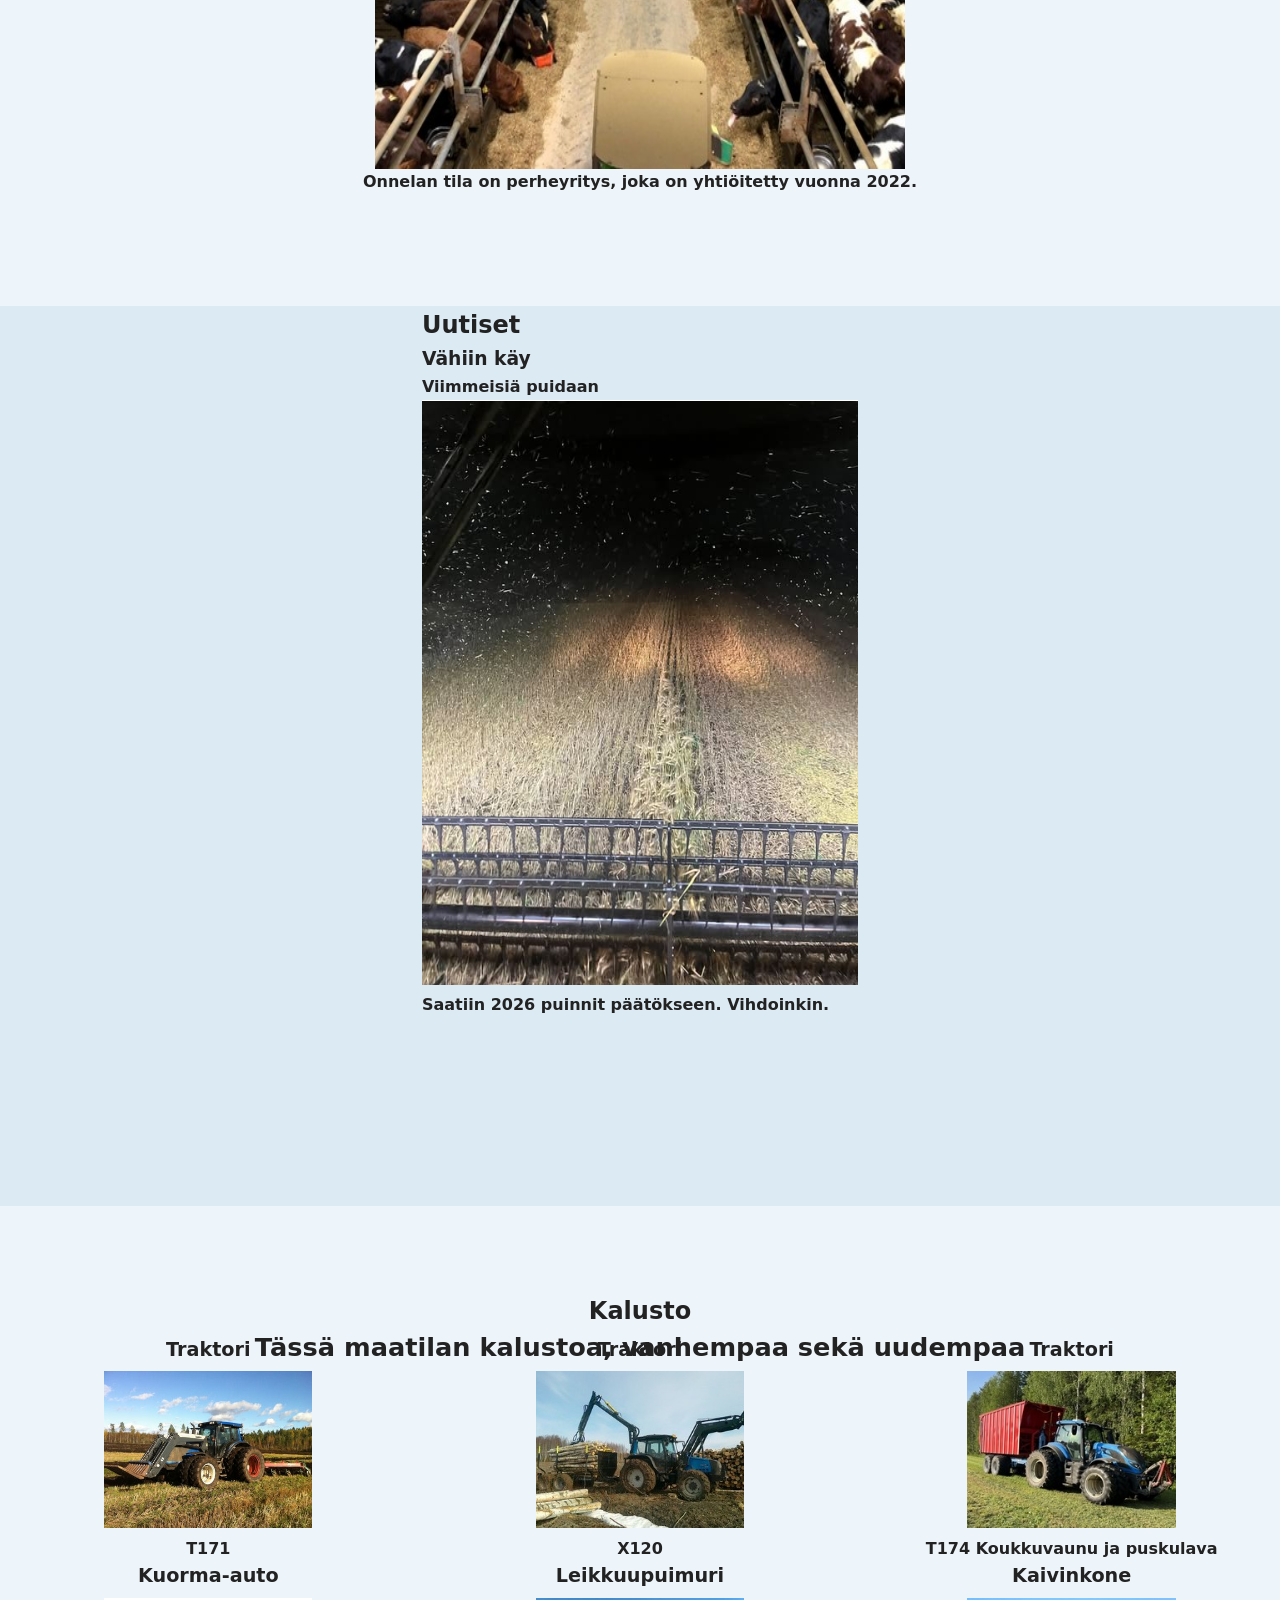
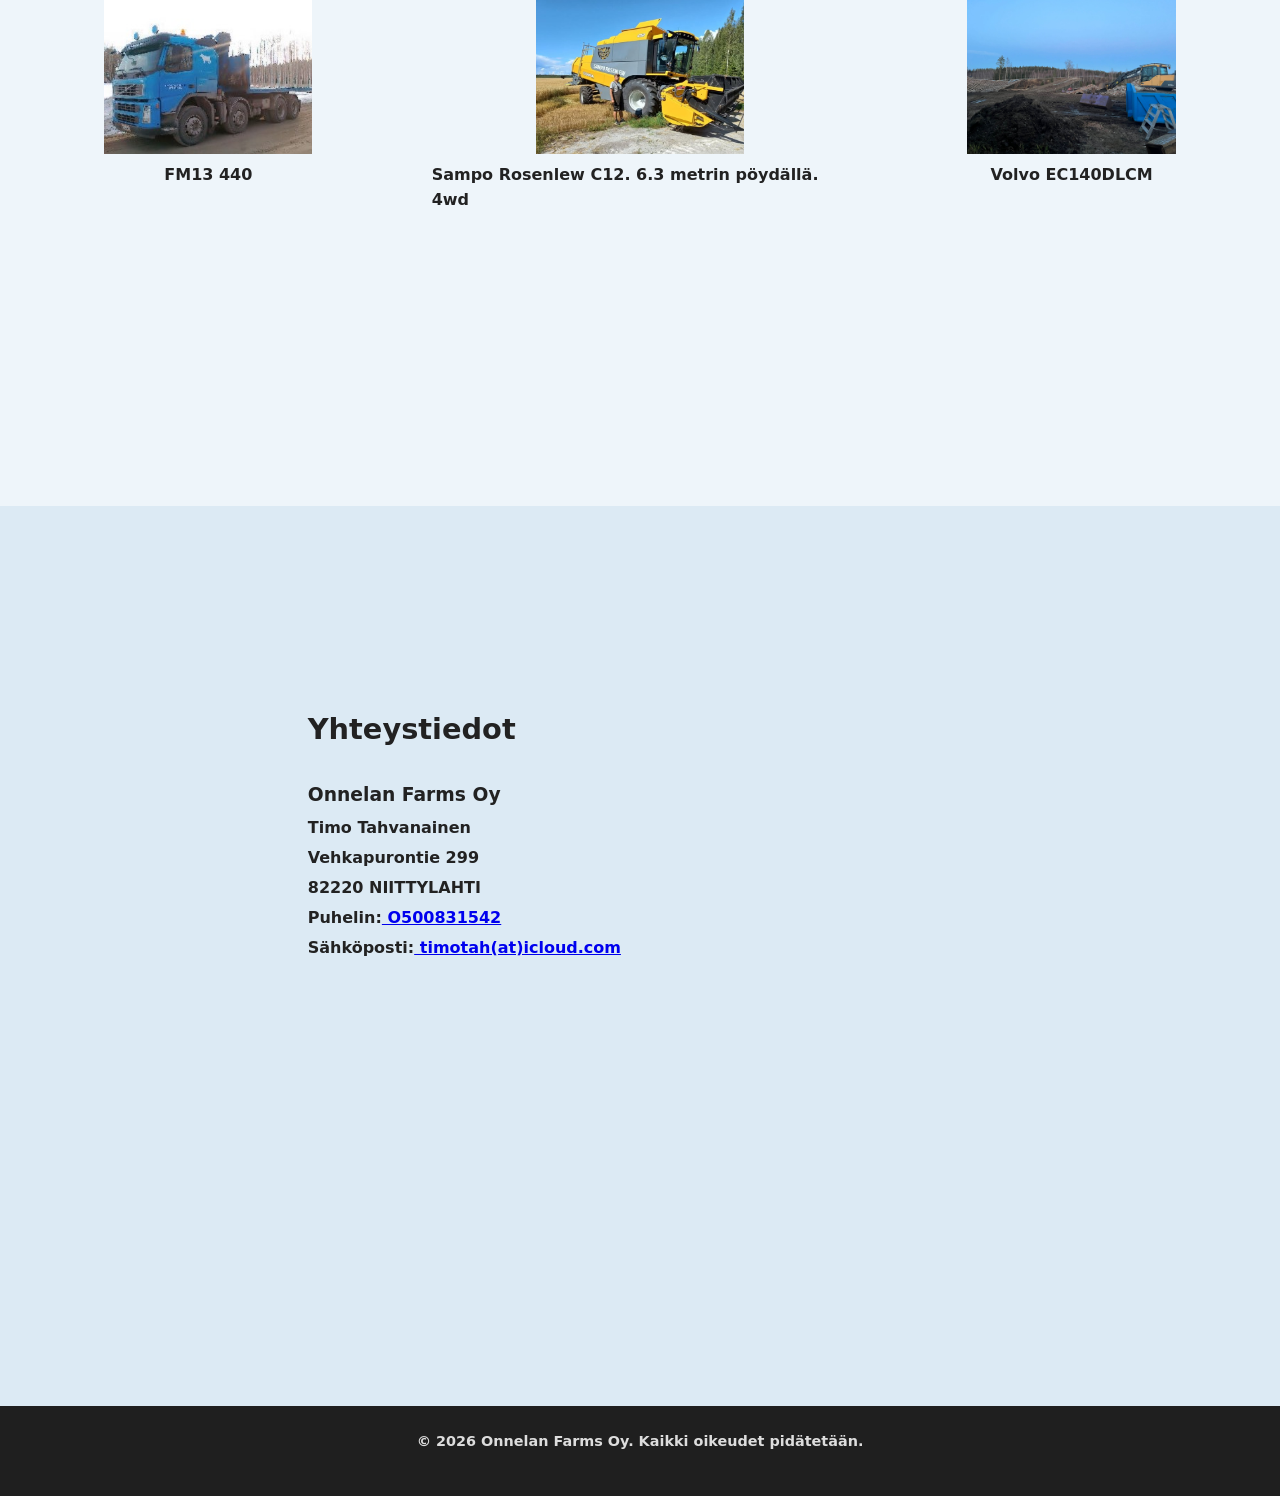
==== commit 63228004: "sivujen korkeudet saatu kuntoon" ====
--- a/index.html
+++ b/index.html
@@ -69,6 +69,21 @@
       </div>
     </section>
 
+<section id="uutiset">
+  
+  <div class="uutiset">
+   
+    <div>
+      <h2>Uutiset</h2>
+      <h3>Vähiin käy</h3>
+      <p>Viimmeisiä puidaan</p>
+      <img src="./puinti.png" alt="puinti">
+      <p>Saatiin 2026 puinnit päätökseen. Vihdoinkin. </p>
+    </div>
+  </div>
+</section>
+
+<!--
     <section id="uutiset" class="section section-alt">
       <div class="container">
         <h2>Uutiset</h2>
@@ -97,7 +112,7 @@
         </div>
       </div>
     </section>
-
+  -->
     <section id="kalusto">
       <h1>Kalusto</h1>
       <h2>Tässä maatilan kalustoa, vanhempaa sekä uudempaa</h2>
--- a/farms.css
+++ b/farms.css
@@ -7,14 +7,15 @@
   --text-muted: #555555;
   --card-bg: #4da3ff;
   --border-soft: #d4cbb5;
-}
-
-
-
-*,
-*::before,
-*::after {
+  --max-width: 40em;
+}
+
+
+
+* {
   box-sizing: border-box;
+  padding: 0;
+  margin: 0;
 }
 
 body {
@@ -23,9 +24,13 @@
   background: var(--bg-main);
   color: var(--text-main);
   line-height: 1.6;
-  max-width: 100%;
-}
-
+  /*max-width: 100%;
+  max-height: 100%;*/
+}
+
+body p{
+  font-weight: bold;
+}
 /*Lisätty dark mode asetus*/
 
 body.dark-mode {
@@ -292,6 +297,12 @@
 .section {
   min-height: 100vh;
   padding: 3rem 1.5rem;
+  display: flex;
+  flex-direction: column;
+  justify-content: center;
+  align-items: center;
+  padding: 0em;
+
 }
 
 #tilasta {
@@ -301,7 +312,7 @@
 .section-alt {
   background: var(--bg-alt);
 }
-
+/*
 .container {
   display: flex;
   flex-direction: column;
@@ -309,6 +320,8 @@
   align-items: center;
   padding: 0em;
 }
+
+*/
 /* MUOTOILLAAN SIVUJEN TEKSTIT*/
 
 .section h2 {
@@ -317,7 +330,22 @@
   font-size: 1.8rem;
 }
 
-/* Grid & cards */
+/*Uutiset korjattuna*/
+.uutiset {
+  display: flex;
+  justify-content: center;
+  flex-wrap: wrap;
+  background: var(--bg-alt);
+  min-height: 100vh;
+}
+
+.uutiset img {
+  width: 100%;
+}
+
+
+
+/* Grid & cards
 
 .grid {
   display: grid;
@@ -359,7 +387,7 @@
 ELI NÄIN SAADAAN KORTTEJA MUOTOILTUA
 */
 
-body.dark-mode .card {
+body.dark-mode .uutiset {
 background-color:rgba(0,0,0,0.70);
 }
 
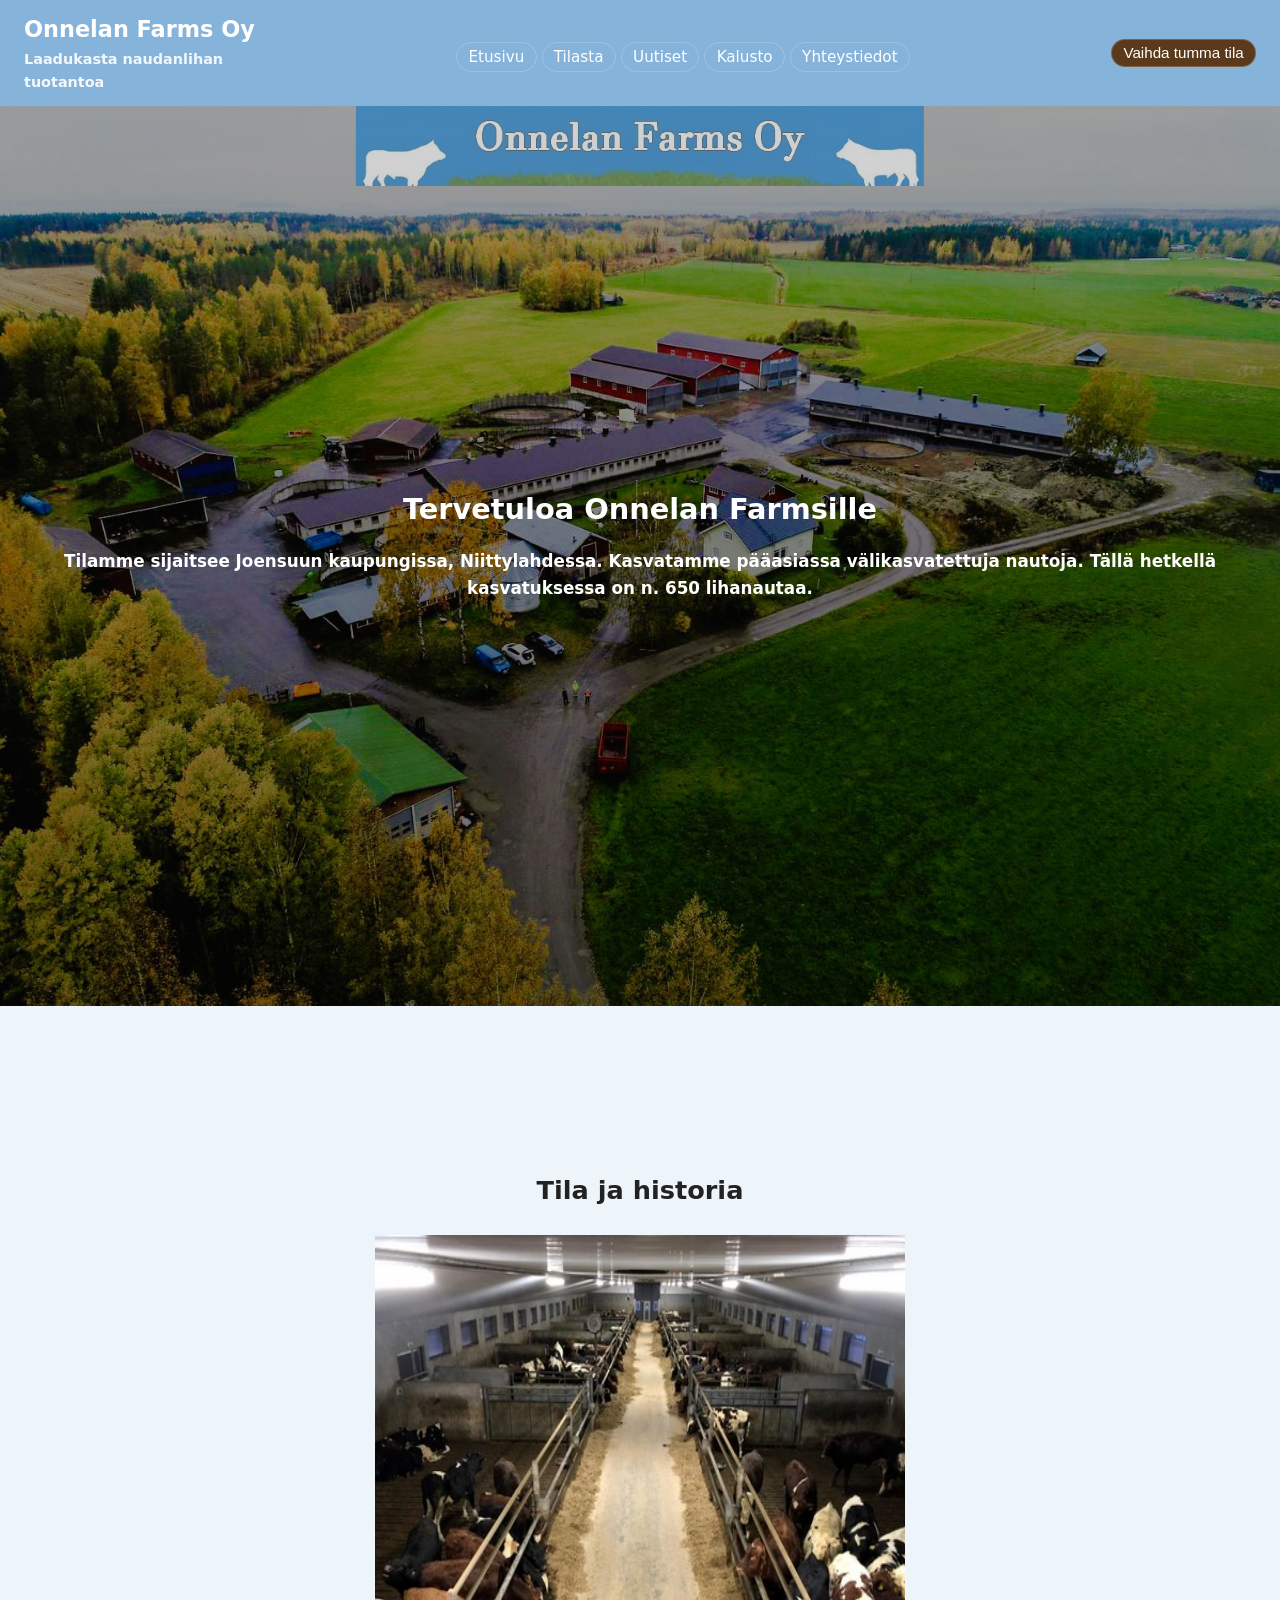
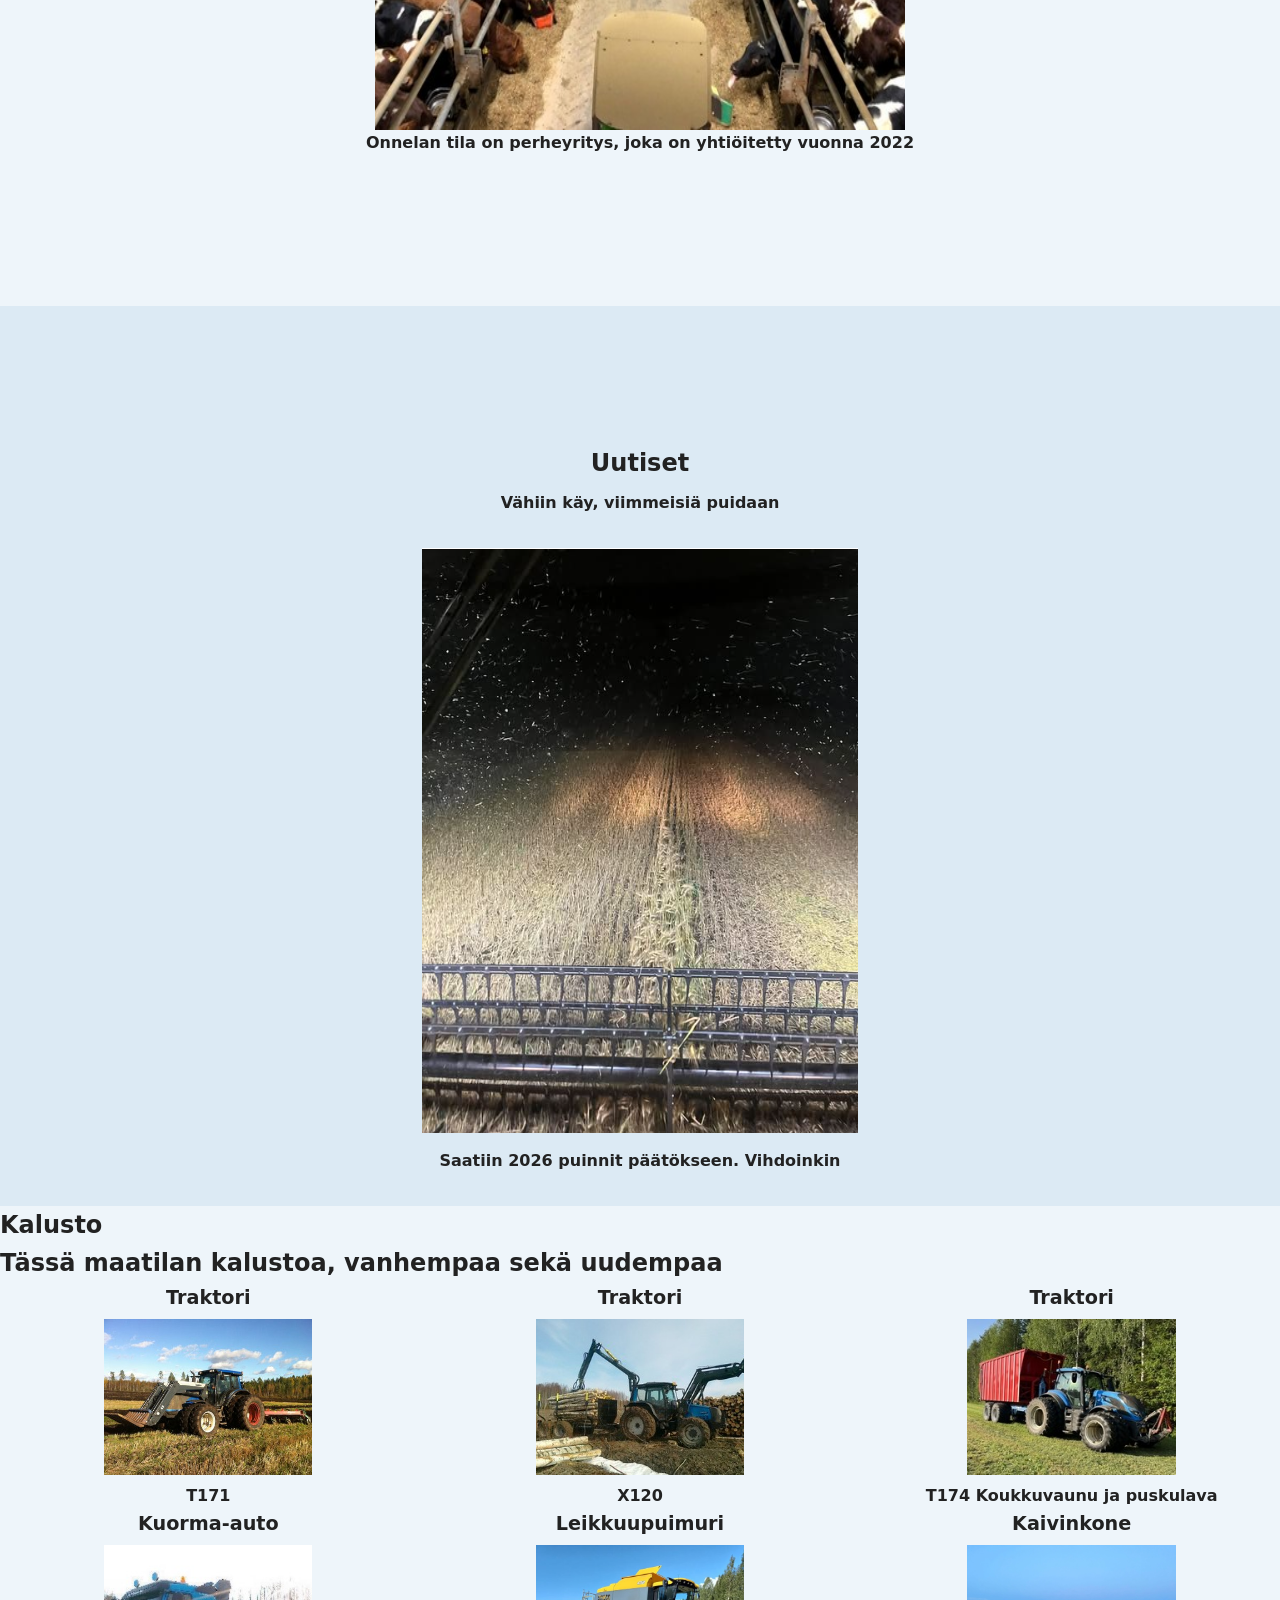
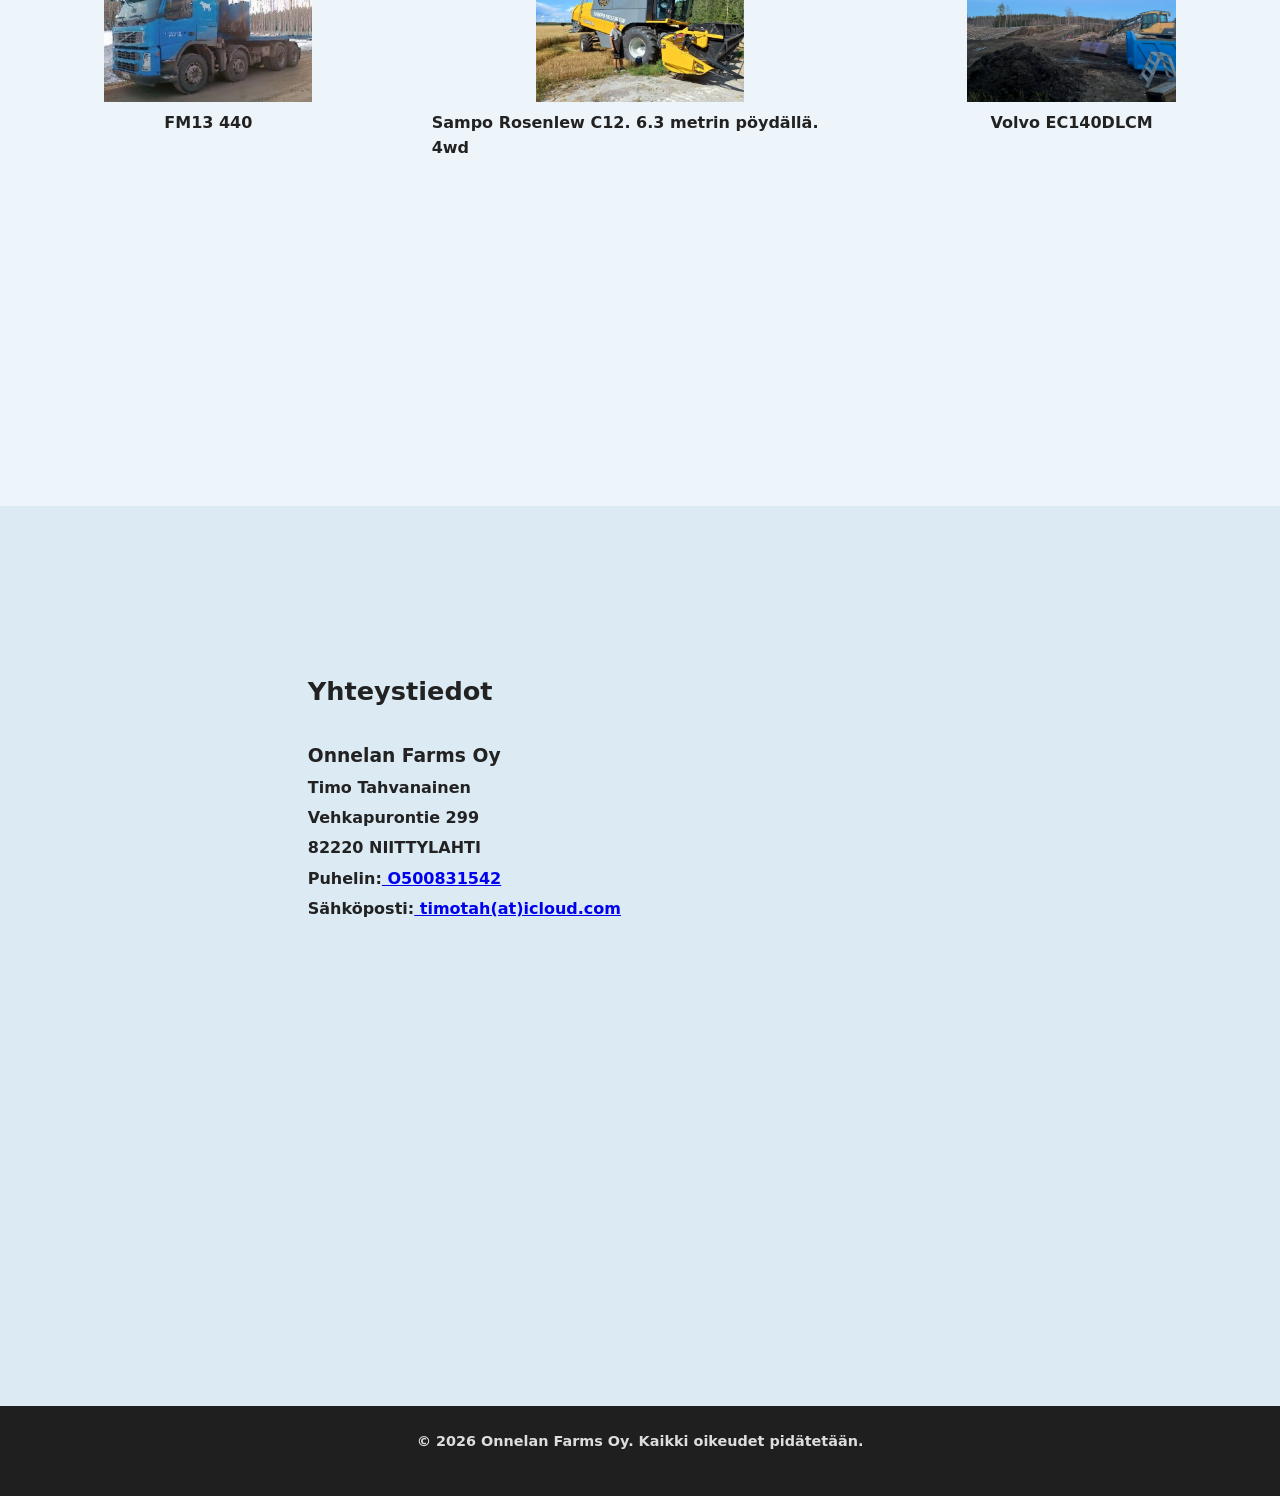
==== commit 4b3ff1b3: "sivujen marginaalien säätöä" ====
--- a/index.html
+++ b/index.html
@@ -64,7 +64,7 @@
         <h2>Tila ja historia</h2>
         <img src="navetta.jpg" alt="Kuva tilasta" class="tilasta">
         <p>
-          Onnelan tila on perheyritys, joka on yhtiöitetty vuonna 2022.  
+          Onnelan tila on perheyritys, joka on yhtiöitetty vuonna 2022  
         </p>
       </div>
     </section>
@@ -75,46 +75,15 @@
    
     <div>
       <h2>Uutiset</h2>
-      <h3>Vähiin käy</h3>
-      <p>Viimmeisiä puidaan</p>
+      <p>Vähiin käy, viimmeisiä puidaan</p>
       <img src="./puinti.png" alt="puinti">
-      <p>Saatiin 2026 puinnit päätökseen. Vihdoinkin. </p>
+      <p>Saatiin 2026 puinnit päätökseen. Vihdoinkin </p>
     </div>
   </div>
 </section>
 
-<!--
-    <section id="uutiset" class="section section-alt">
-      <div class="container">
-        <h2>Uutiset</h2>
-        <div class="grid">
-          <article class="card">
-            <img src="./puinti.png" alt="puinti">
-            <h3>Vähiin käy</h3>
-            <p><strong>
-              Viimmeisiä puidaan. <br>
-              Saatiin 2026 puinnit päätökseen. <br>
-              Vihdoinkin.
-            </strong></p>
-          </article>
-          <article class="card">
-            <h3>Tulossa sisältöä</h3>
-            <p>
-             Päivitetään lähiaikoina
-            </p>
-          </article>
-          <article class="card">
-            <h3>Tulossa sisältöä</h3>
-            <p>
-             Päivitetään lähiaikoina
-            </p>
-          </article>
-        </div>
-      </div>
-    </section>
-  -->
     <section id="kalusto">
-      <h1>Kalusto</h1>
+      <h2>Kalusto</h2>
       <h2>Tässä maatilan kalustoa, vanhempaa sekä uudempaa</h2>
       <div class="koneita vaakaan">
         <div>
--- a/farms.css
+++ b/farms.css
@@ -255,10 +255,6 @@
   align-items: center;
 }
 
-
-
-
-
 .hero-content {
   display: flex;
   flex-direction: column;
@@ -276,8 +272,6 @@
   font-size: 1.05rem;
   margin-bottom: 1.5rem;
 }
-
-/*KUVAT*/
 
 .tilasta {
   margin: 0em 0em 0em 0em;
@@ -312,28 +306,21 @@
 .section-alt {
   background: var(--bg-alt);
 }
-/*
-.container {
-  display: flex;
-  flex-direction: column;
-  justify-content: center;
-  align-items: center;
-  padding: 0em;
-}
-
-*/
+
 /* MUOTOILLAAN SIVUJEN TEKSTIT*/
 
 .section h2 {
-  margin-top: 3em;
+  margin-top: 0.5em;
   margin-bottom: 1.5rem;
-  font-size: 1.8rem;
+  font-size: 1.6rem;
 }
 
 /*Uutiset korjattuna*/
 .uutiset {
   display: flex;
-  justify-content: center;
+  text-align: center; 
+  justify-content: center;
+  align-items: end;
   flex-wrap: wrap;
   background: var(--bg-alt);
   min-height: 100vh;
@@ -343,64 +330,17 @@
   width: 100%;
 }
 
-
-
-/* Grid & cards
-
-.grid {
-  display: grid;
-  gap: 1.5rem;
-  max-height: 40vh;
-
-}
-
-.grid-2 {
-  display: grid;
-  gap: 2rem;
-}
-
-@media (min-width: 768px) {
-  .grid {
-    grid-template-columns: repeat(3, minmax(0, 1fr));
-  }
-
-  .grid-2 {
-    grid-template-columns: repeat(2, minmax(0, 1fr));
-  }
-}
-
-
-.card {
-  background:var(--card-bg);
-  border-radius: 0.75rem;
-  padding: 1.5rem;
-  border: 1px solid var(--border-soft);
-  box-shadow: 0 6px 18px rgba(0, 0, 0, 0.04);
-}
-
-.card img {
-  border-radius: 0.75rem;
-  max-width: 100%;
-}
-
-/*
-ELI NÄIN SAADAAN KORTTEJA MUOTOILTUA
-*/
+.uutiset p {
+  margin-bottom: 2em;
+  margin-top: 0.5em;
+}
 
 body.dark-mode .uutiset {
 background-color:rgba(0,0,0,0.70);
 }
 
-
-
-.card h3 {
-  margin-top: 0;
-  margin-bottom: 0.75rem;
-}
-
 /*KALUSTO*/
 
-/*TÄLLÄ SAA SKAALATTUA ELEMENTIT MAHTUMAAN SIVULLE*/
 #kalusto {
   min-height: 100vh;
 }
@@ -416,17 +356,16 @@
   padding-top: 1.0em;
   transform: translateY(2.6em);
 }
-
+/*
 #kalusto h2 {
   display: flex;
   justify-content: center;
   flex-wrap: wrap;
   font-size: 1.6rem;
- /* margin-top: 3.5em;*/
   padding:0.5em;
   transform: translateY(1.8em)
 }
-
+*/
 #kalusto h3 {
   display: flex;
   justify-content: center;
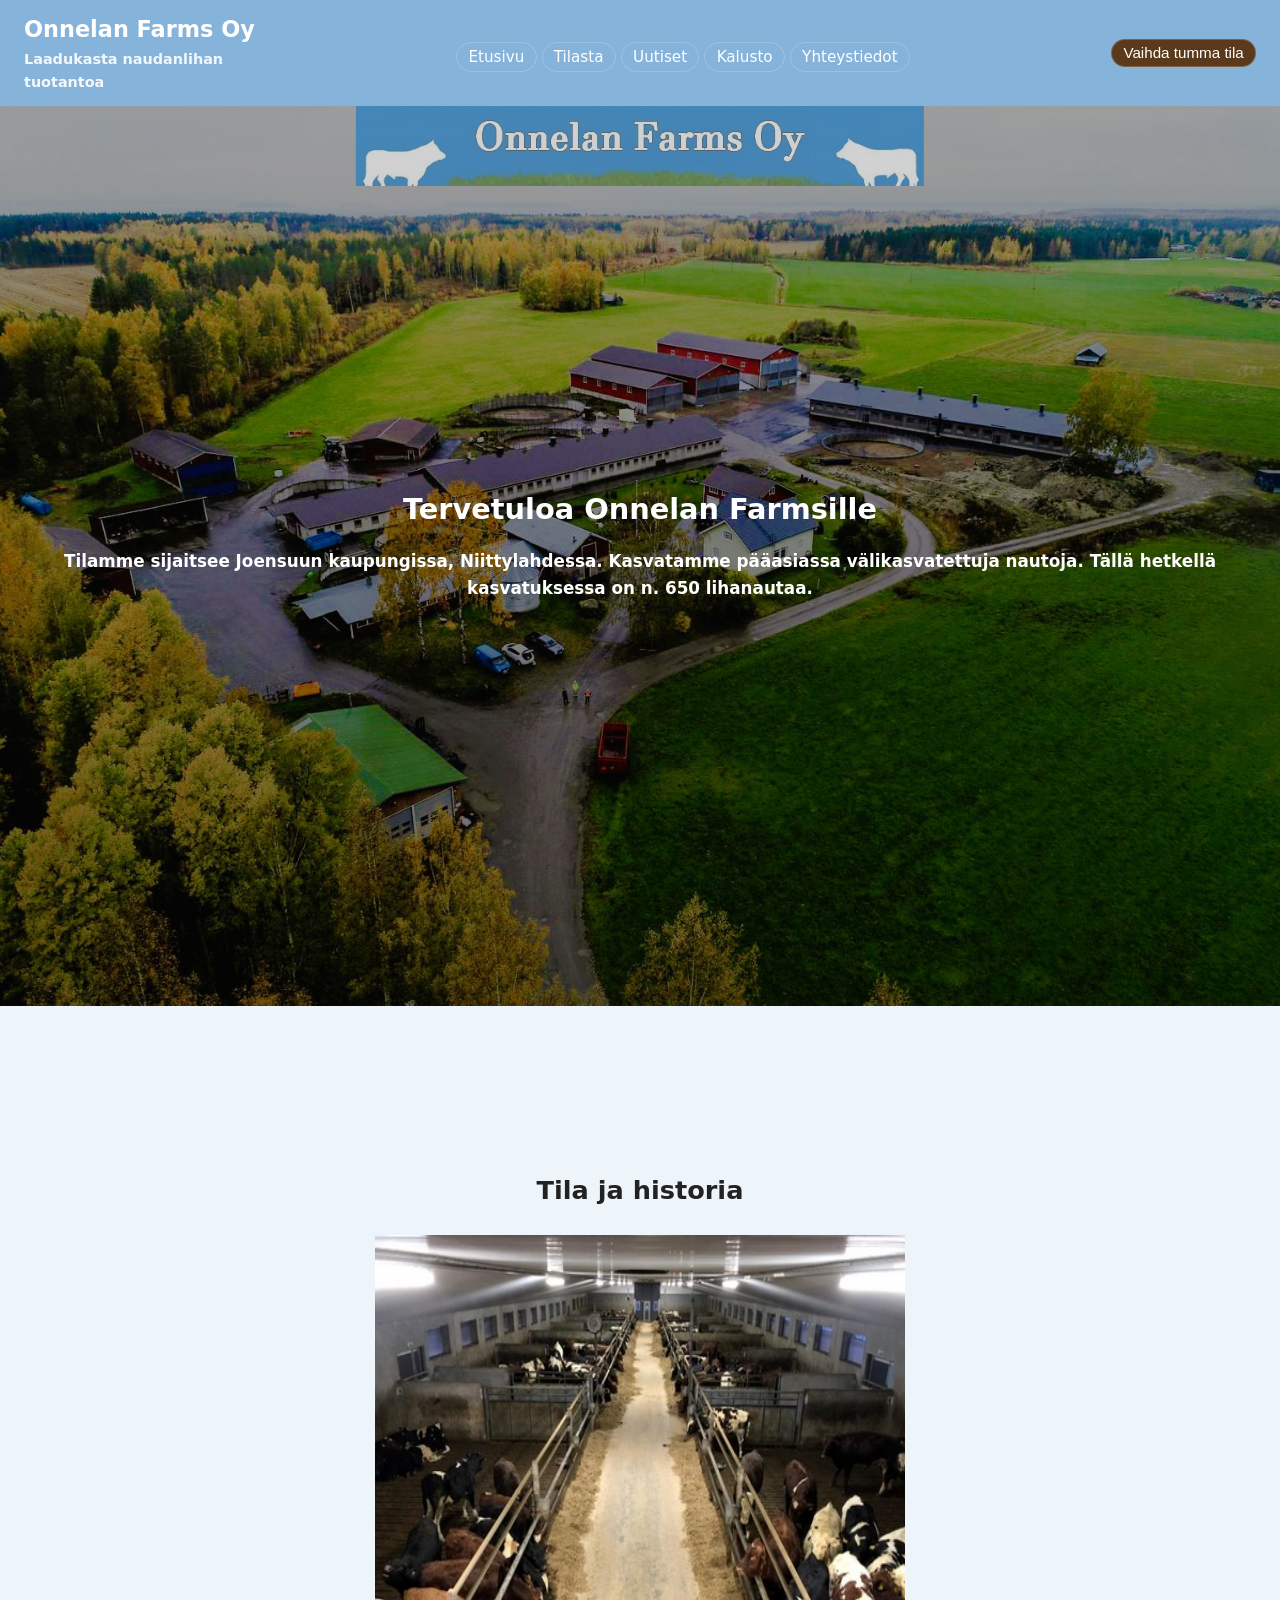
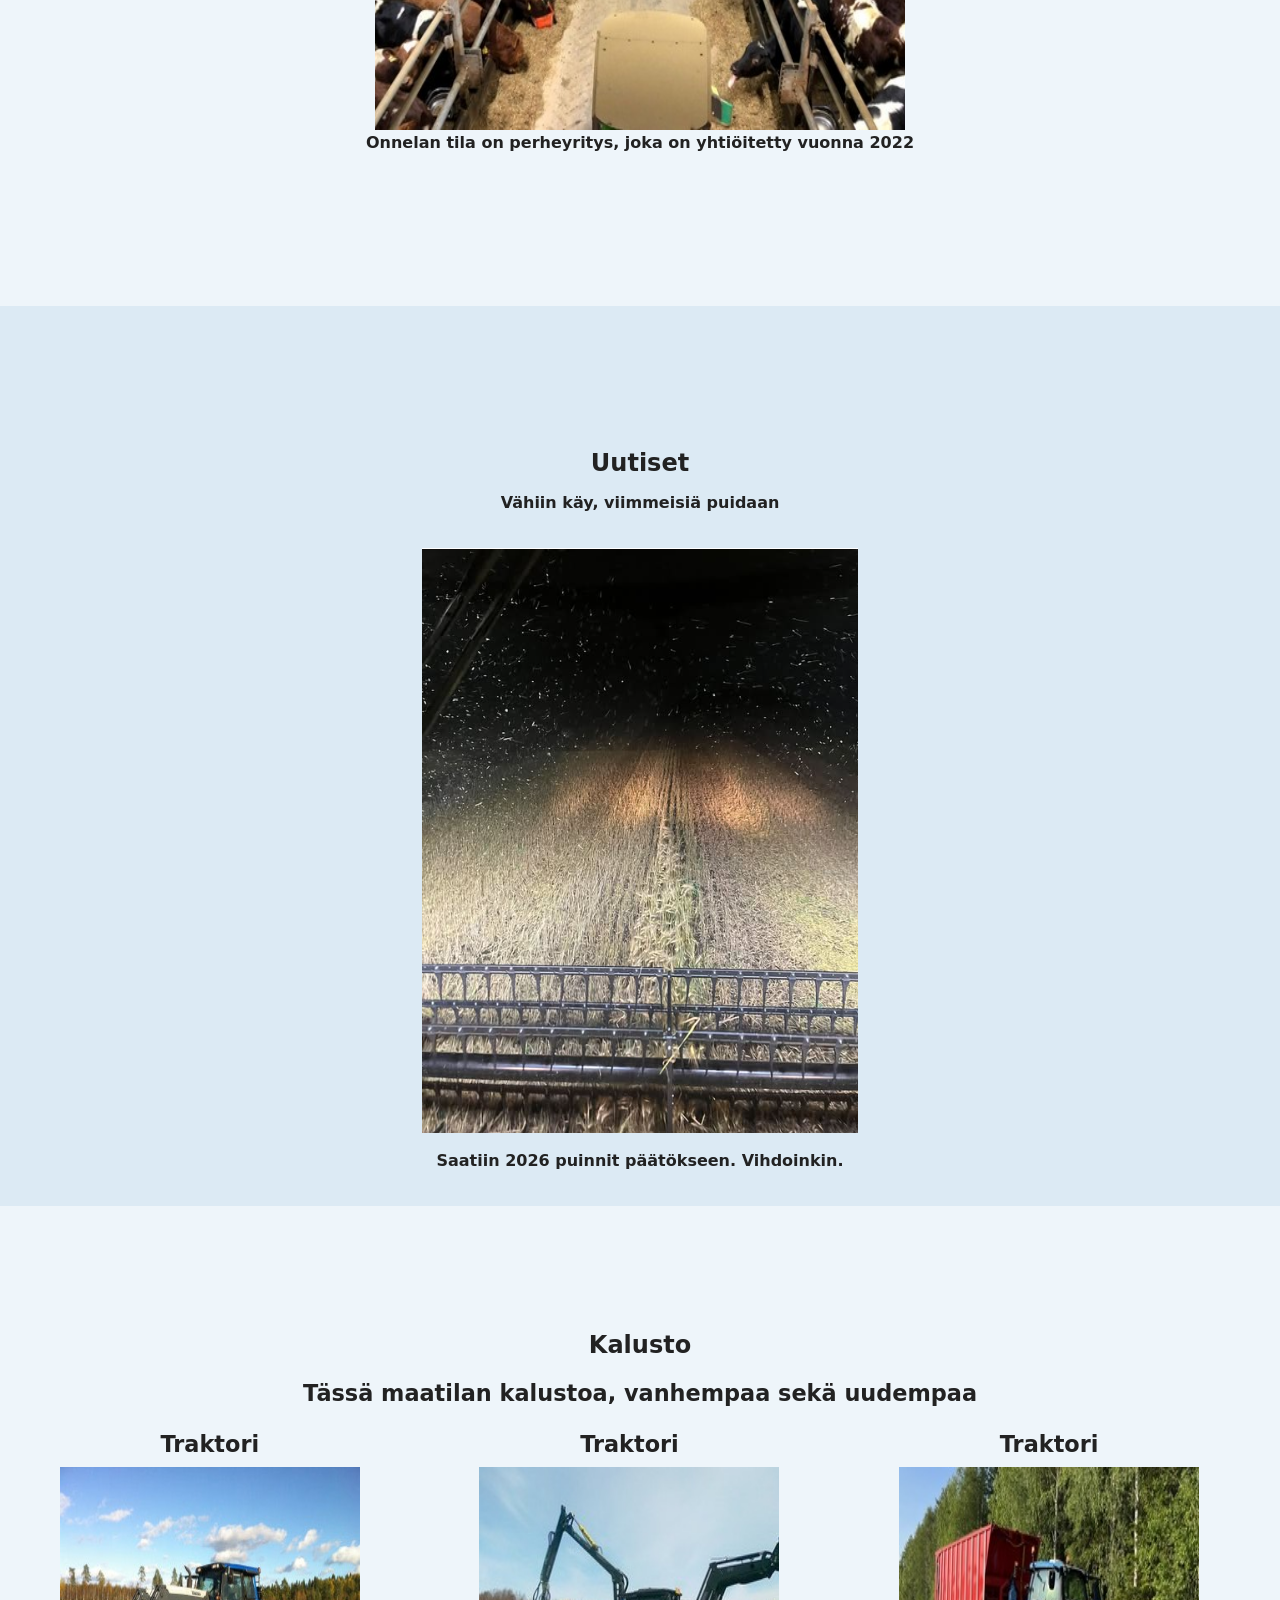
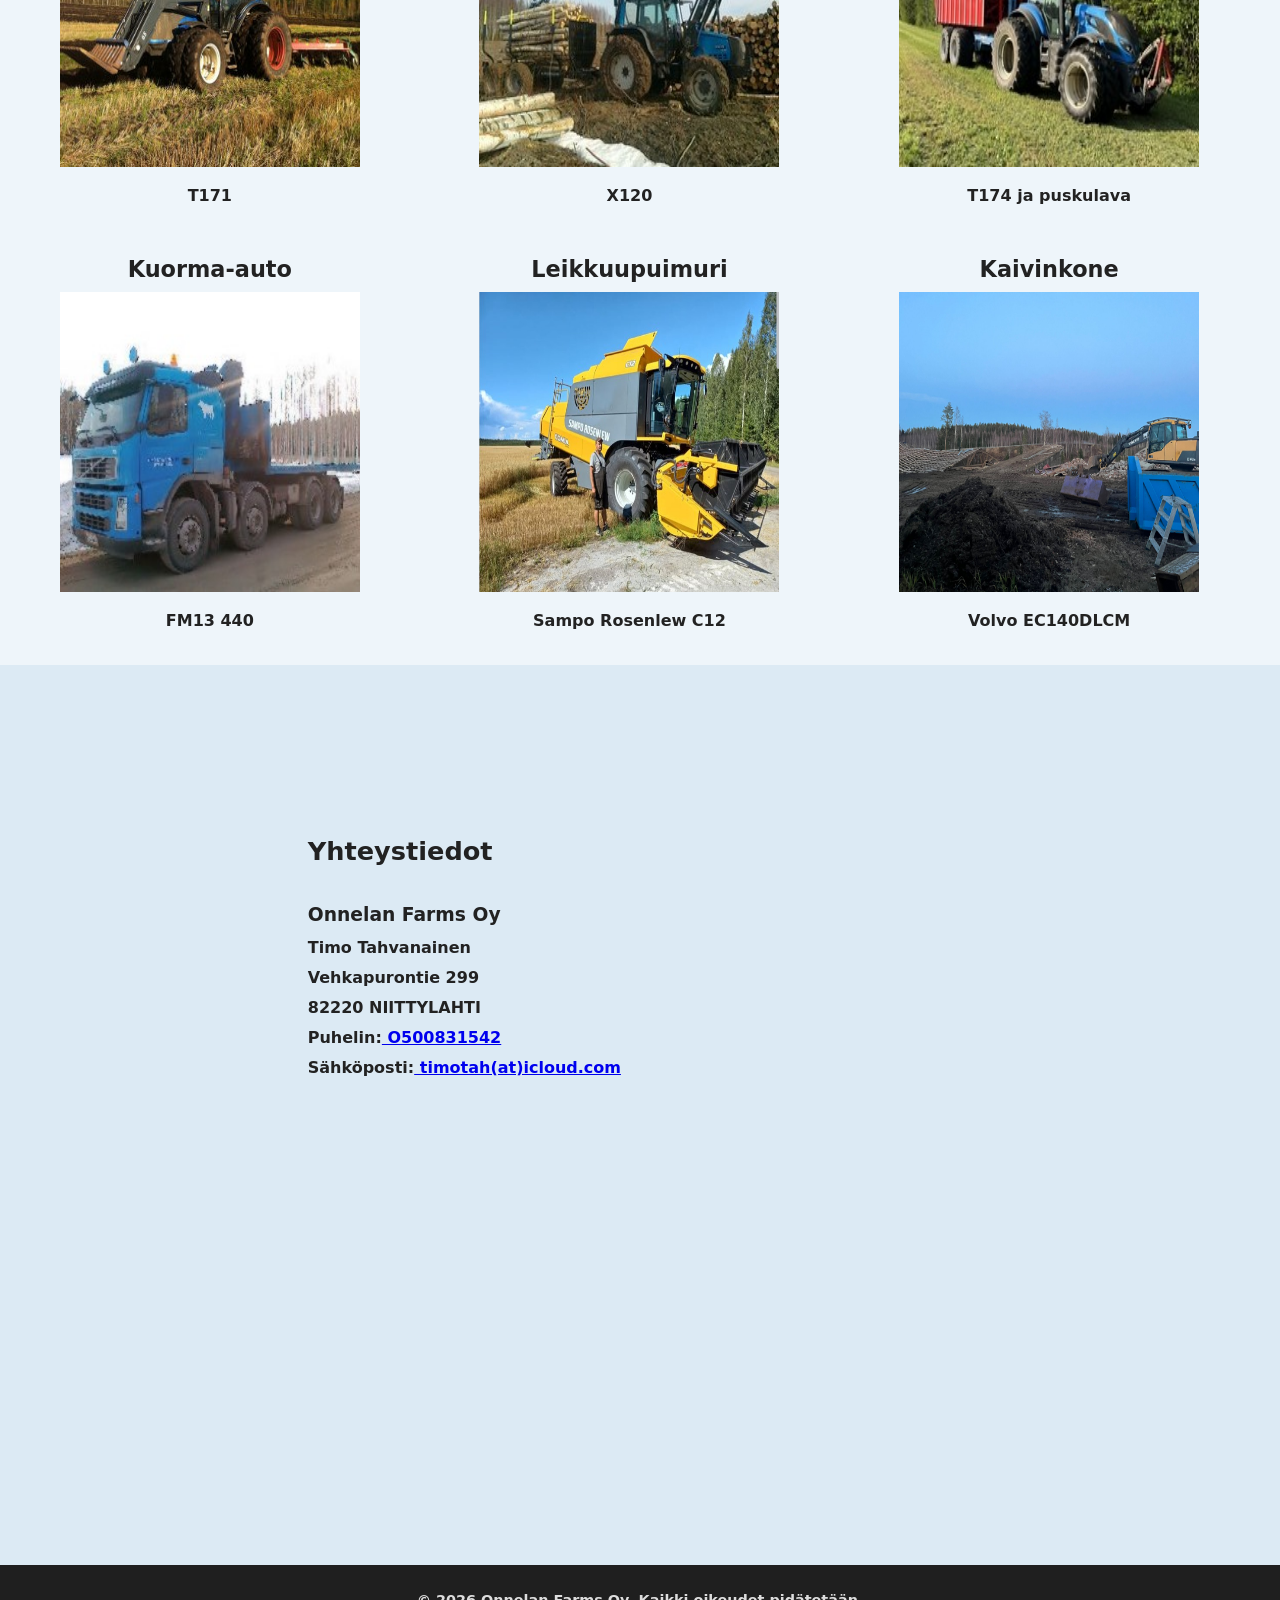
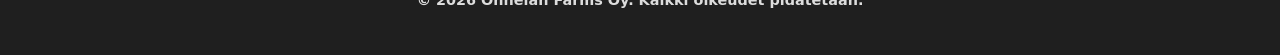
==== commit 34dc8308: "koitan saada kalusto sivun kuntoon" ====
--- a/index.html
+++ b/index.html
@@ -69,57 +69,54 @@
       </div>
     </section>
 
-<section id="uutiset">
-  
+<section id="uutiset"> 
   <div class="uutiset">
-   
     <div>
       <h2>Uutiset</h2>
       <p>Vähiin käy, viimmeisiä puidaan</p>
       <img src="./puinti.png" alt="puinti">
-      <p>Saatiin 2026 puinnit päätökseen. Vihdoinkin </p>
+      <p>Saatiin 2026 puinnit päätökseen. Vihdoinkin. </p>
     </div>
   </div>
 </section>
 
     <section id="kalusto">
+      <div class="kalusto_teksti">
       <h2>Kalusto</h2>
-      <h2>Tässä maatilan kalustoa, vanhempaa sekä uudempaa</h2>
-      <div class="koneita vaakaan">
-        <div>
+      <h3>Tässä maatilan kalustoa, vanhempaa sekä uudempaa</h3>
+
+      <div class="sivu">
+      <div class="kalusto">  
           <h3>Traktori</h3>
           <img src="./valtra1.jpg" alt="valtra1">
          <p>T171</p>
         </div>
-        <div>
+        <div class="kalusto">
           <h3>Traktori</h3>
           <img src="./valtra2.jpg" alt="valtra2">
           <p>X120</p>
         </div>
-        <div>
+        <div class="kalusto">
           <h3>Traktori</h3>
           <img src="./valtra3.jpg" alt="valtra3">
-          <p>T174 Koukkuvaunu ja puskulava</p>
+          <p>T174 ja puskulava</p>
           </div>
-      </div>
-      <div class="koneita vaakaan">
-        <div>
+        <div class="kalusto">
           <h3>Kuorma-auto</h3>
           <img src="./volvo1.jpg" alt="Kuorma-auto">
           <p>FM13 440</p>
         </div>
-        <div>
+        <div class="kalusto">
           <h3>Leikkuupuimuri</h3>
           <img src="./sampo.jpg" alt="Sampo">
-          <p>Sampo Rosenlew C12. 6.3 metrin pöydällä. 4wd</p>
-        </div>
-        <div>
+          <p>Sampo Rosenlew C12</p>
+        </div>  
+        <div class="kalusto">
           <h3>Kaivinkone</h3>
           <img src="./kaivuri1.jpg" alt="Kaivuri">
           <p>Volvo EC140DLCM</p>
         </div>
-        <div>
-        <div>
+        </div>
       </div>
     </section>
 
--- a/farms.css
+++ b/farms.css
@@ -10,8 +10,6 @@
   --max-width: 40em;
 }
 
-
-
 * {
   box-sizing: border-box;
   padding: 0;
@@ -76,7 +74,6 @@
   background: white;
 }
 
-
 @media (max-width: 768px) {
   .site-header {
     flex-direction: column;    /* Pinotaan logo ja valikko päällekkäin */
@@ -87,7 +84,6 @@
   }
 }
 
-
 .site-header {
   background-color:rgba(30, 115, 185, 0.5);
   color: #ffffff;
@@ -97,7 +93,6 @@
   align-items: center;
   justify-content: space-between;
   max-width: 100%;
-
 }
 
 .logo-area {
@@ -110,7 +105,6 @@
   padding-left: 0em;
   margin-right: 0em;
   padding-right: 0em;
-
 }
 
 /* Tämä on turha */
@@ -143,7 +137,6 @@
   opacity: 0.7;
 }
 
-
 .hero img {
   margin: 0em 0em 0em 0em;
   height: 100%;
@@ -182,8 +175,6 @@
   gap: 0.75rem;
   margin: 0em 0em 0em 0em;
   padding: 0em 0em;
-
-
 }
 
 .main-nav a {
@@ -203,8 +194,6 @@
     background-color:rgb(242, 194, 0)
 }
 
-
-
 button {
   margin: 0em 0em 0em 0em;
   padding: 0em 0em 0em 0em;
@@ -229,7 +218,6 @@
 body.dark-mode #themeToggle:hover {
     background:rgba(255, 255, 255, 0.15);
 }
-
 
 .main-nav a:hover {
   background: rgba(255, 255, 255, 0.15);
@@ -284,8 +272,6 @@
     filter: brightness(0.45) contrast(1.05);
 }
 
-
-
 /* Sections */
 
 .section {
@@ -296,7 +282,6 @@
   justify-content: center;
   align-items: center;
   padding: 0em;
-
 }
 
 #tilasta {
@@ -340,101 +325,63 @@
 }
 
 /*KALUSTO*/
-
-#kalusto {
-  min-height: 100vh;
-}
-
-
-#kalusto h1 {
-  display: flex;
-  justify-content: center;
-  flex-wrap: wrap;
-  font-size: 2.5 rem;
- /* margin-top: 12em;*/
-  /*padding-top: 2.5em;*/
-  padding-top: 1.0em;
-  transform: translateY(2.6em);
-}
 /*
-#kalusto h2 {
-  display: flex;
-  justify-content: center;
-  flex-wrap: wrap;
-  font-size: 1.6rem;
-  padding:0.5em;
-  transform: translateY(1.8em)
+.kalusto h2 {
+  display: flex;
+  text-align: center;
+  justify-content: center;
 }
 */
-#kalusto h3 {
-  display: flex;
-  justify-content: center;
-  flex-wrap: wrap;
-  font-size: 1.2rem;
-  transform:none;
-  margin-bottom: 0.3em;
-}
-
-#kalusto p {
-  display: flex;
-  justify-content: center;
-  flex-wrap: wrap;
-  font-size: 1rem;
-  font-weight: bold;
+.kalusto_teksti {
+text-align: center; 
+
+}
+ .kalusto_teksti h2 {
+  padding-top: 5em;
+ }
+
+ .kalusto_teksti h3 {
   margin-top: 0.5em;
+  margin-bottom: 0.2em;
+  font-size: 1.4rem;
+ }
+
+.sivu {
+display: flex;
+flex-wrap: wrap;
+/*gap: 10px;*/
+min-height: 80vh;
+max-height: 100vh;
 }
 
 .kalusto {
-  display: grid;
-  grid-template-columns: repeat(auto-fit, minmax(200px, 1fr));
-  gap: 1rem;
-}
-
-
-.koneita {
-  display: grid;
-  grid-template-columns: repeat(3, 1fr);
-  gap: 15px;
-  margin: 0;
-}
-
-
-.koneita img {
-  /* Varmistetaan, että kuvat täyttävät oman ruutunsa ja skaalautuvat */
-  width: 50%;
-  margin: 0 auto;
- /* height: 50%;*/
-  /* Pakotetaan kuva neliöksi (1/1). Voit käyttää myös esim. 16/9 */
-  aspect-ratio: 4 / 3;
-  /* Estää kuvaa venymästä ja rajaa sen siististi keskeltä */
-  object-fit: cover; 
-  display: block;
+width: calc(33.333% - 7px);
+}
+
+.kalusto img {
+  width: 300px;
+  height: 300px;
+}
+
+.kalusto p {
+  margin-bottom: 2em;
+  margin-top: 0.5em;
 }
 
 /* Tumma tila */
-.dark-mode .koneita img{
+.dark-mode .kalusto img{
     filter: brightness(0.45) contrast(1.05);
 }
 
-
-
-
-
 /* YHTEYSTIEDOT */
-/*
+
 .container {
-margin-top: 50px;
-max-height: 50%;
-}
-*/
-.container {
   display: flex;
   flex-direction: column;
   justify-content: center;
   align-items: center;
   padding: 1.5em;
 }
-
 
 .contact {
   display: grid;
@@ -487,9 +434,6 @@
   margin-top: 0;
   padding-top: 0;
 }
-
-
-
 /* Buttons */
 
 .btn-primary {
@@ -534,9 +478,6 @@
   }
 }
 
-
-
-
   .main-nav {
     padding-top: 0.5rem;
   }
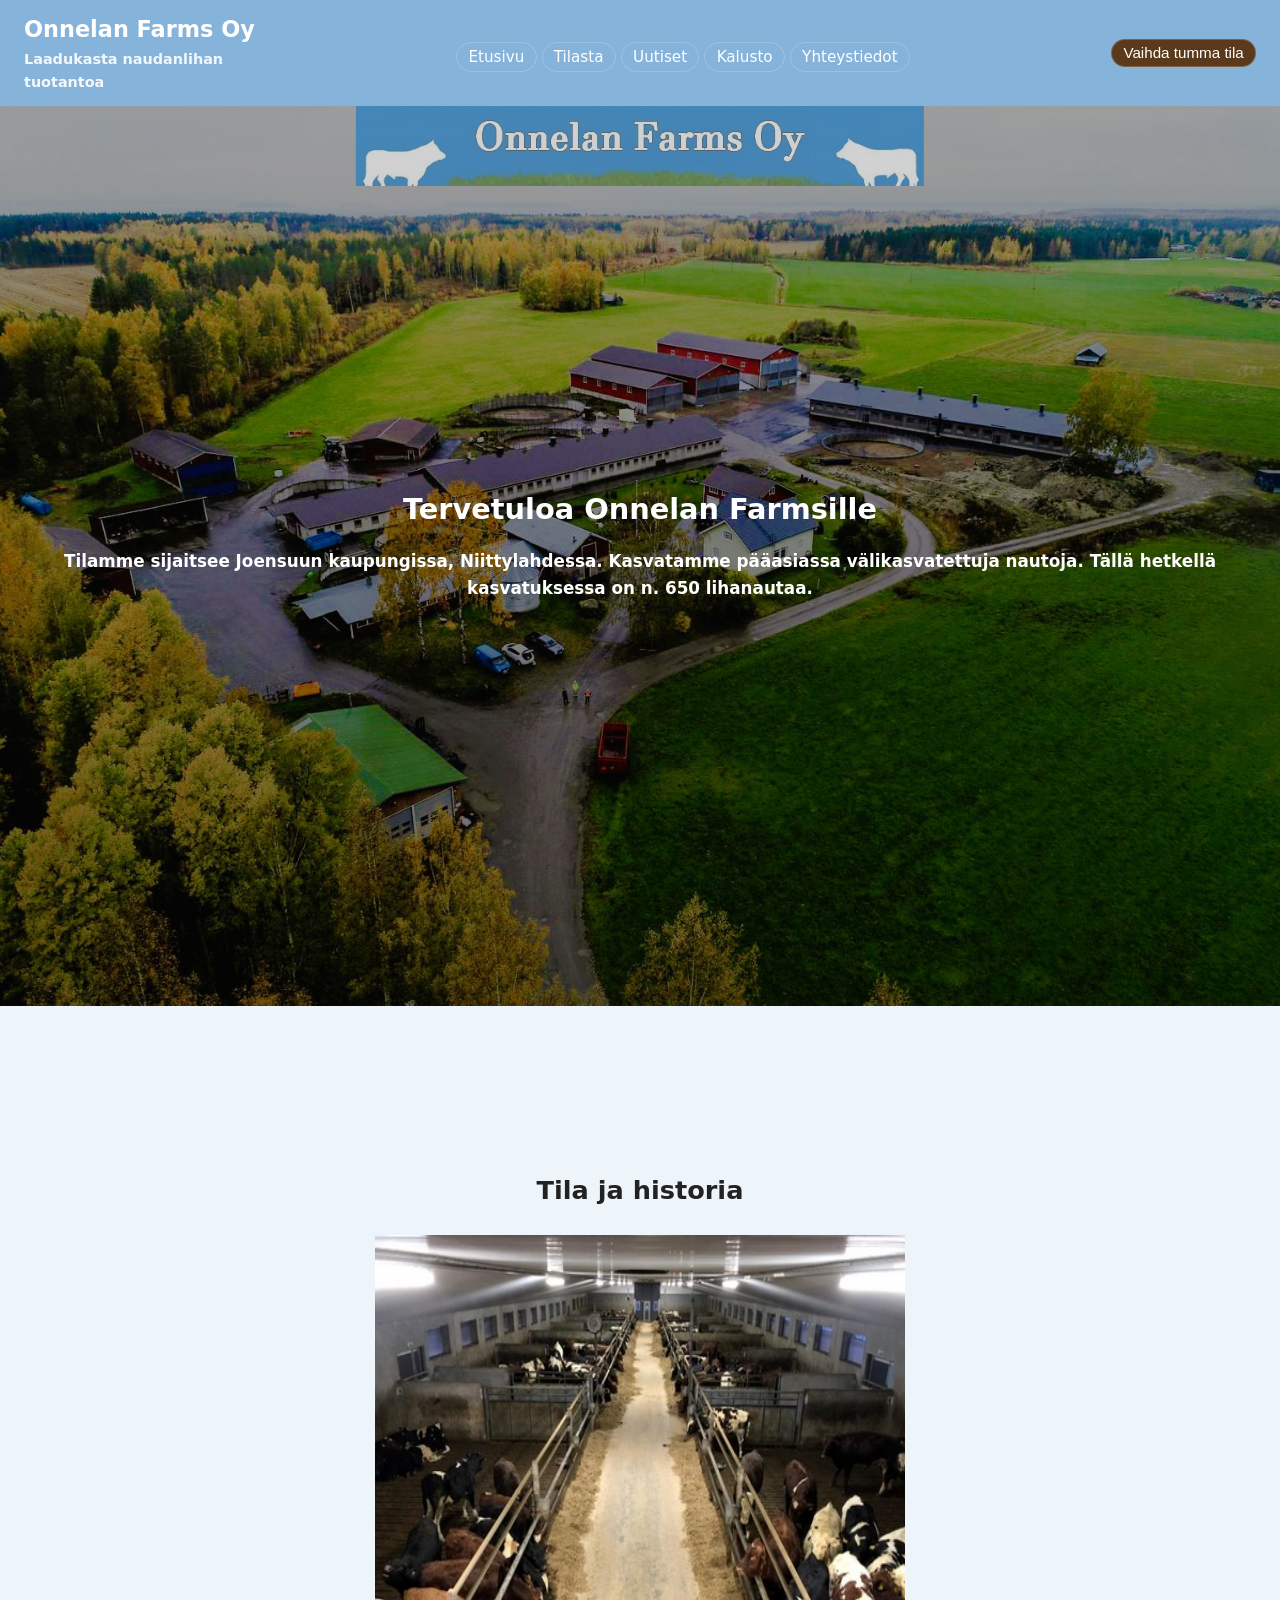
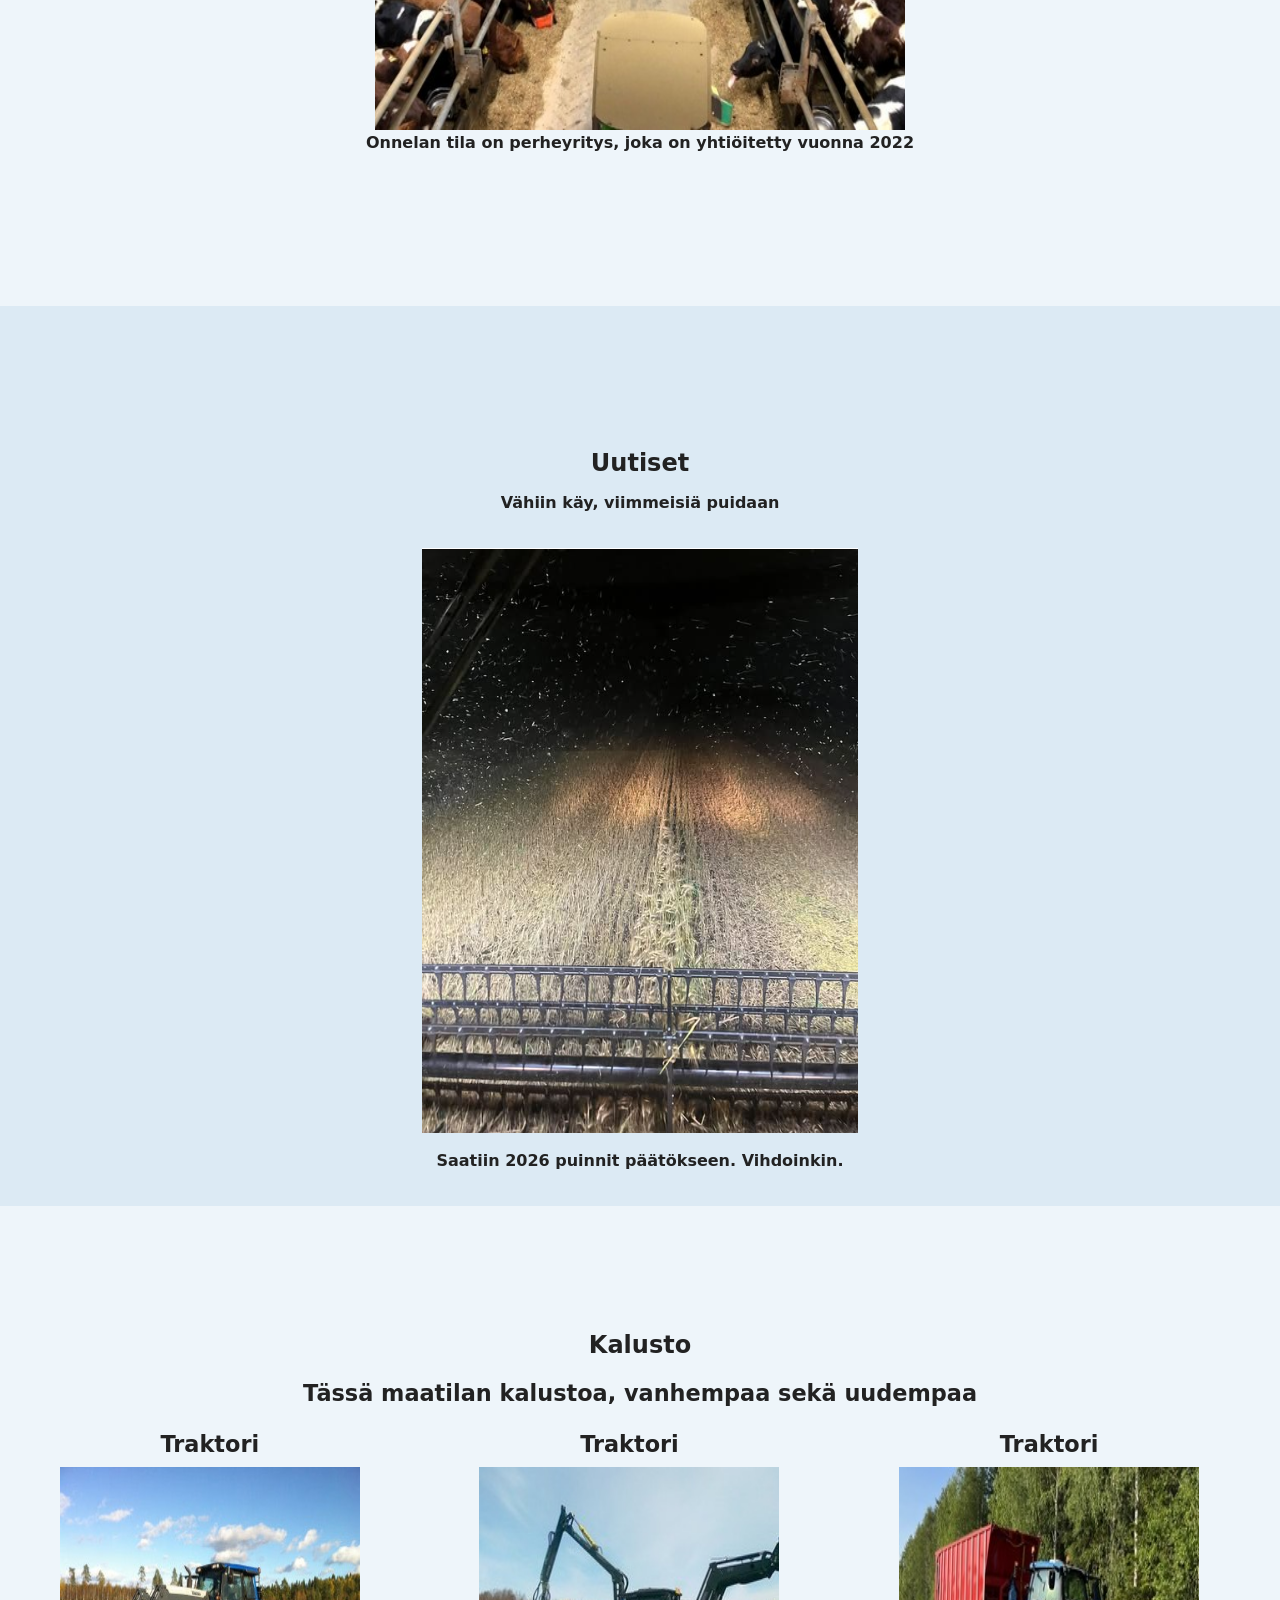
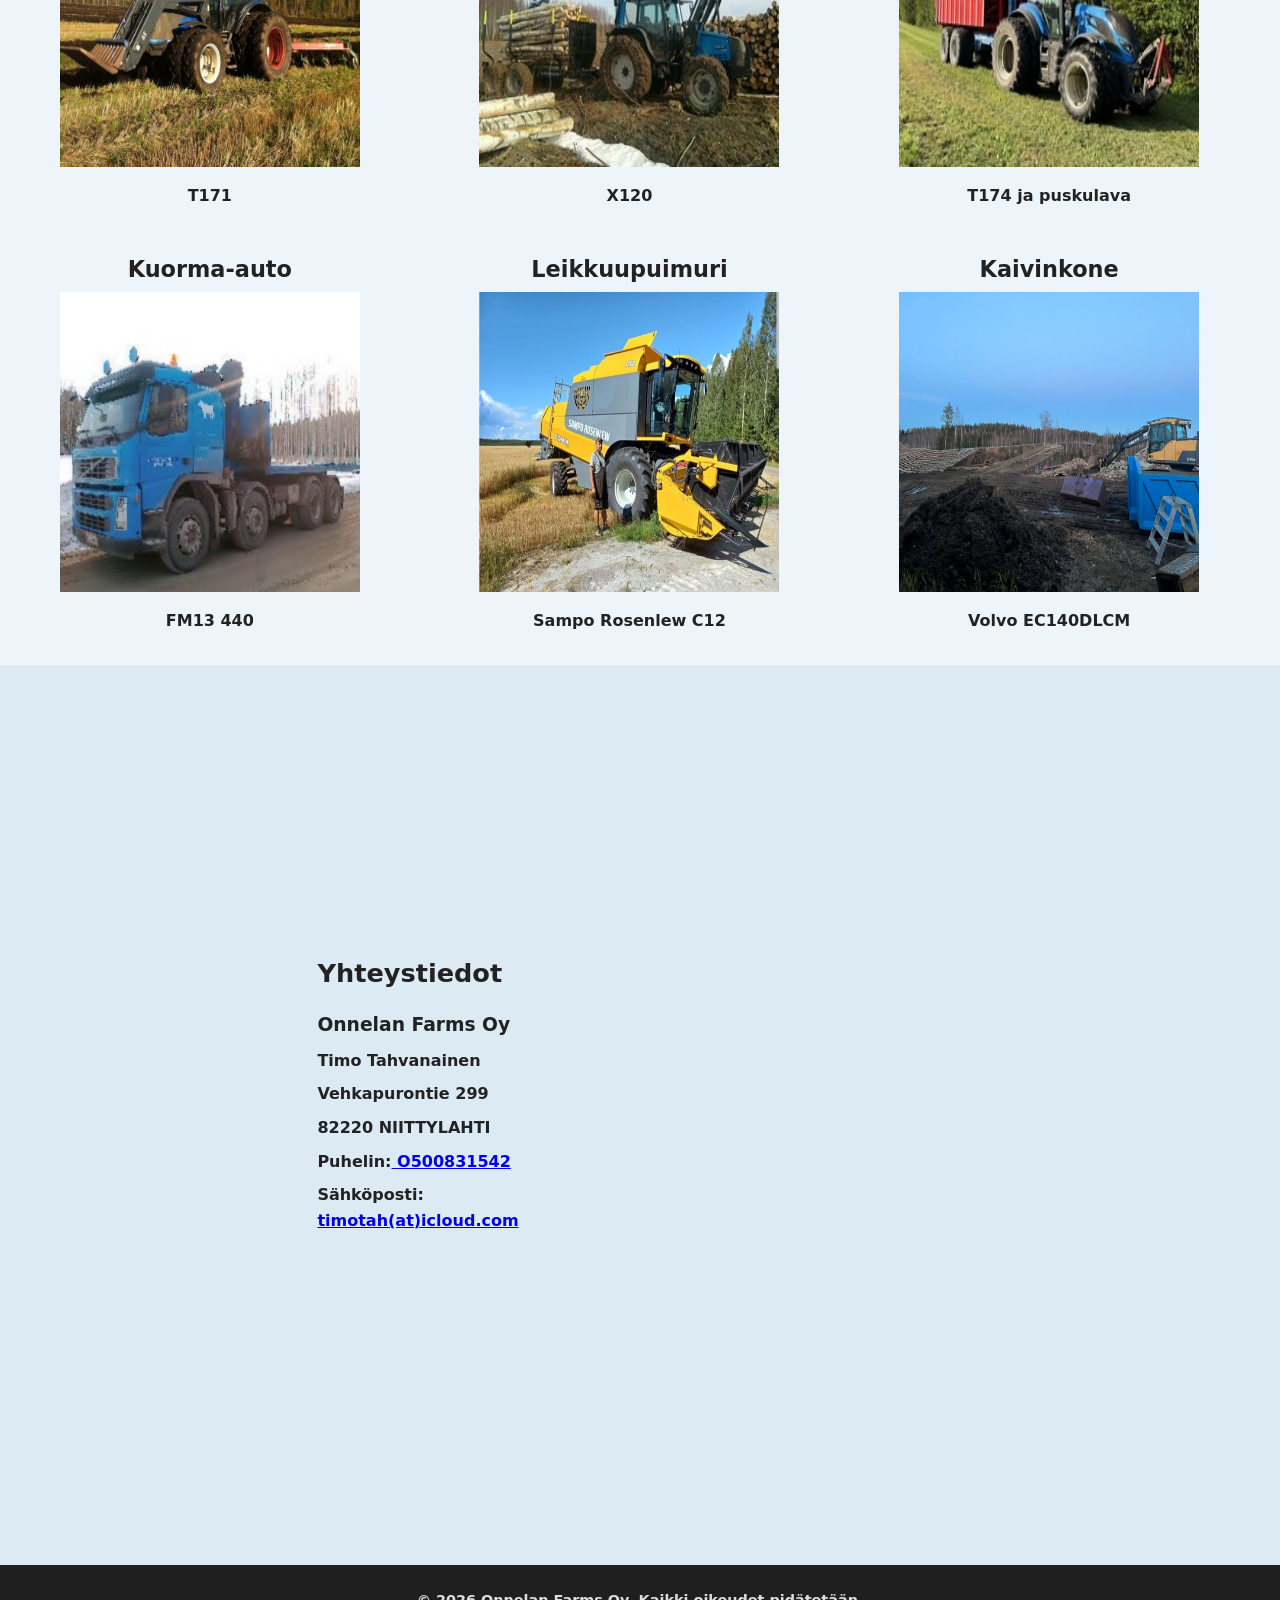
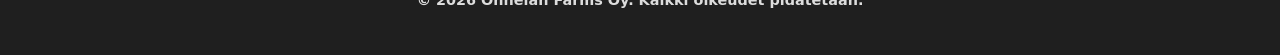
==== commit 004c0758: "yhteystiedot järkevämmin" ====
--- a/index.html
+++ b/index.html
@@ -123,33 +123,30 @@
 
      <!-- RIVINVAIHDOT <br> >>-->
 
-    <section id="yhteys" class="section section-alt">
-      <div class="container contact">
-        <h2>Yhteystiedot</h2> <br>
-        <h3><strong>Onnelan Farms Oy</strong></h3> <br>
-        <p><strong>Timo Tahvanainen</strong></p> <br>
-        <p><strong>Vehkapurontie 299</strong></p> <br>
-        <p><strong>82220 NIITTYLAHTI</strong></p> <br>
-        <p><strong>Puhelin:</strong><a href="tel:+358500831542 ">  O500831542</a></p> <br>
-        <p><strong>Sähköposti:</strong><a href="mailto:timotah@icloud.com">  timotah(at)icloud.com</a></p>
-
-      <form>
-          <div class="maps">
-    <iframe
-  src="https://www.google.com/maps/embed?pb=!1m18!1m12!1m3!1d197.9339757563811!2d29.676889!3d62.530889!2m3!1f0!2f0!3f0!3m2!1i1024!2i768!4f13.1!3m3!1m2!1s0x469b0d0b4f0c1c4f%3A0x4c8e4c2f0b0b0e4!2sVehkapurontie%20299%2C%2082220%20Niittylahti!5e0!3m2!1sfi!2sfi!4v1700000000000"
-  width="100%"
-  height="350"
-  style="border:0;"
-  allowfullscreen=""
-  loading="lazy"
-  referrerpolicy="no-referrer-when-downgrade">
-    </iframe>
-          </div>
+     <section id="yhteys" class="section section-alt">
+       <div class="container contact">
+         <div class="contact-details">
+           <h2>Yhteystiedot</h2>
+           <h3><strong>Onnelan Farms Oy</strong></h3>
+           <p><strong>Timo Tahvanainen</strong></p>
+           <p><strong>Vehkapurontie 299</strong></p>
+           <p><strong>82220 NIITTYLAHTI</strong></p>
+           <p><strong>Puhelin:</strong><a href="tel:+358500831542 ">  O500831542</a></p>
+           <p><strong>Sähköposti:</strong><a href="mailto:timotah@icloud.com">  timotah(at)icloud.com</a></p>
+         </div>
+         <div class="maps">
+           <iframe
+             src="https://www.google.com/maps/embed?pb=!1m18!1m12!1m3!1d197.9339757563811!2d29.676889!3d62.530889!2m3!1f0!2f0!3f0!3m2!1i1024!2i768!4f13.1!3m3!1m2!1s0x469b0d0b4f0c1c4f%3A0x4c8e4c2f0b0b0e4!2sVehkapurontie%20299%2C%2082220%20Niittylahti!5e0!3m2!1sfi!2sfi!4v1700000000000"
+             width="100%"
+             height="350"
+             style="border:0;"
+             allowfullscreen=""
+             loading="lazy"
+             referrerpolicy="no-referrer-when-downgrade">
+           </iframe>
+         </div>
        </div>
-      </form>
-
-      
-    </section>
+     </section>
   </main>
 
   <footer class="footer">
--- a/farms.css
+++ b/farms.css
@@ -350,8 +350,9 @@
 display: flex;
 flex-wrap: wrap;
 /*gap: 10px;*/
-min-height: 80vh;
+min-height: 75vh;
 max-height: 100vh;
+max-width: 100%;
 }
 
 .kalusto {
@@ -384,15 +385,35 @@
 }
 
 .contact {
-  display: grid;
-  gap: 0.5vh;
+  display: flex;
+  flex-direction: column;
+  align-items: stretch;
+  gap: 2rem;
 }
 
 @media (min-width: 768px) {
   .contact {
-    grid-template-columns: 1.2fr 1fr;
+    flex-direction: row;
     align-items: flex-start;
   }
+}
+
+.contact-details,
+.maps {
+  flex: 1 1 0;
+  min-width: 0;
+}
+
+.contact-details h2 {
+  margin-bottom: 1rem;
+}
+
+.contact-details h3 {
+  margin-bottom: 0.5rem;
+}
+
+.contact-details p {
+  margin-bottom: 0.5rem;
 }
 
 .contact-form {
@@ -433,6 +454,11 @@
   text-align: center;
   margin-top: 0;
   padding-top: 0;
+}
+
+.maps iframe {
+  display: block;
+  width: 100%;
 }
 /* Buttons */
 
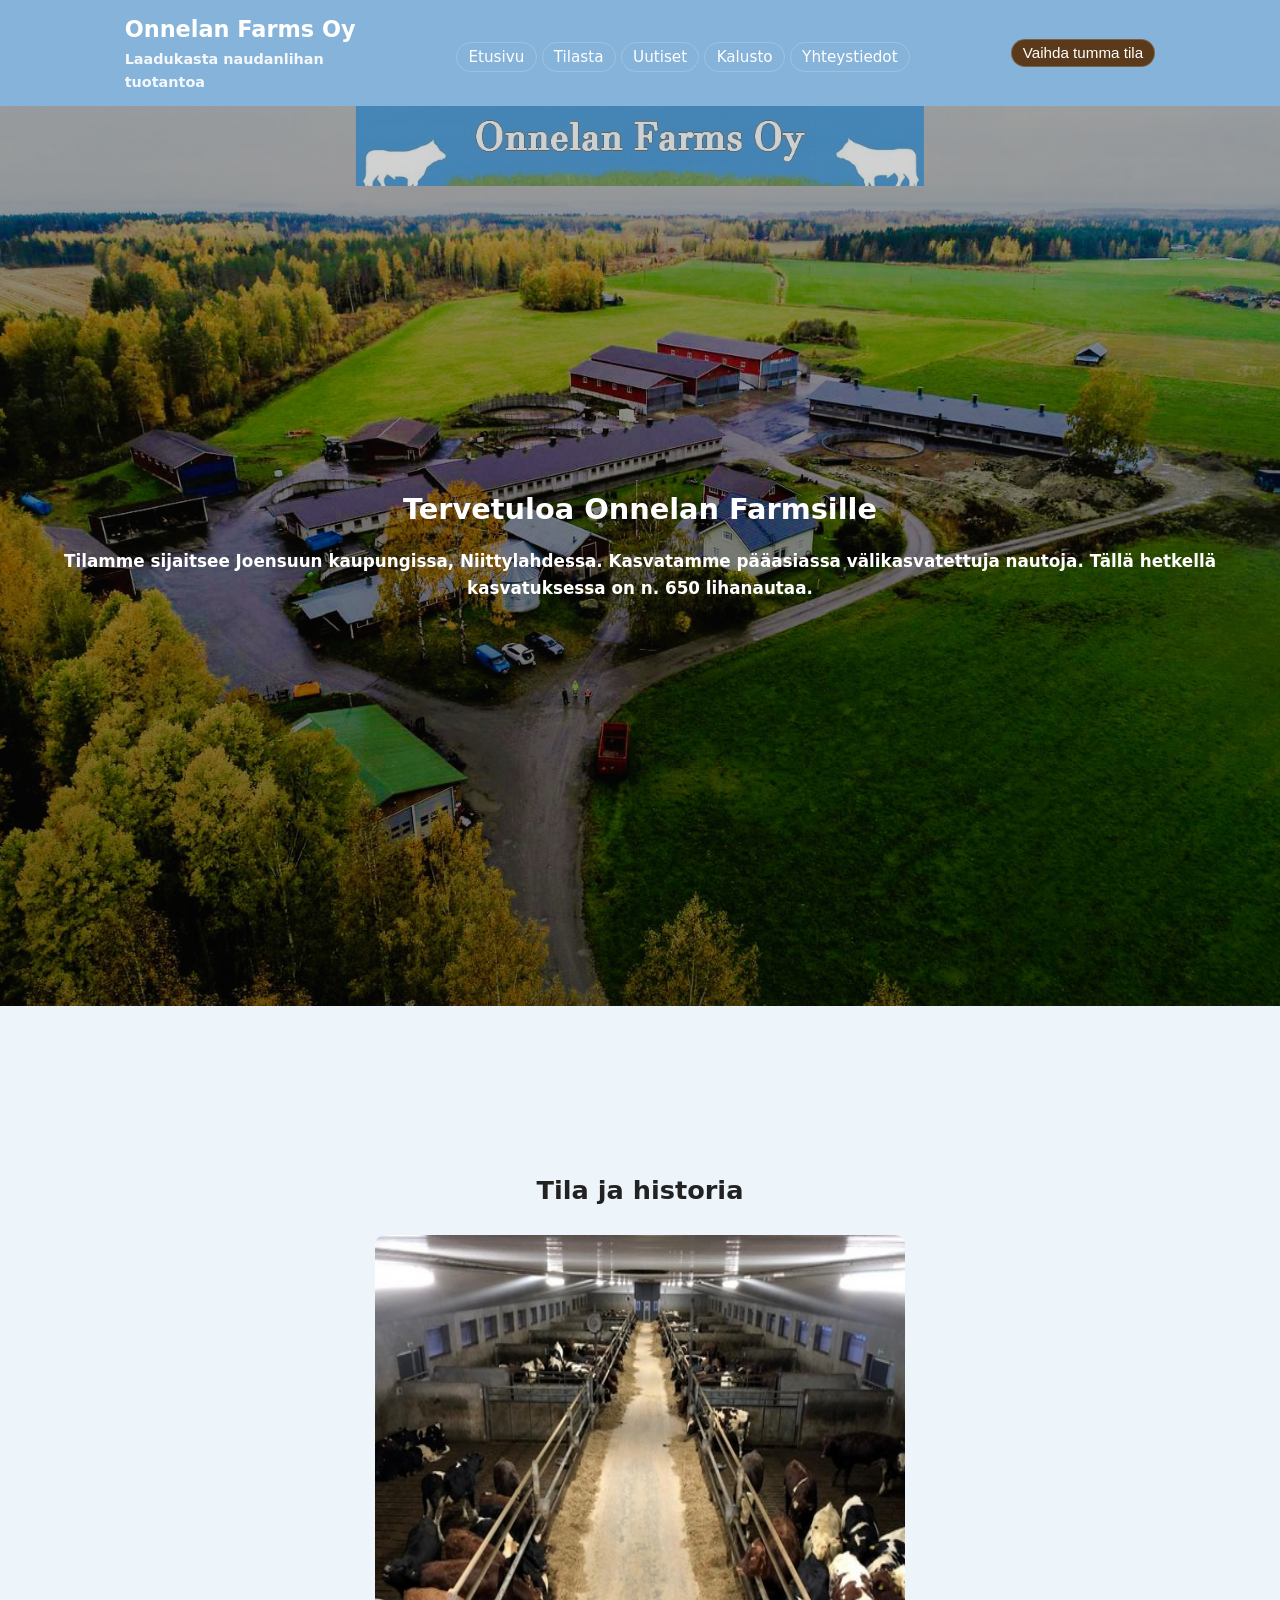
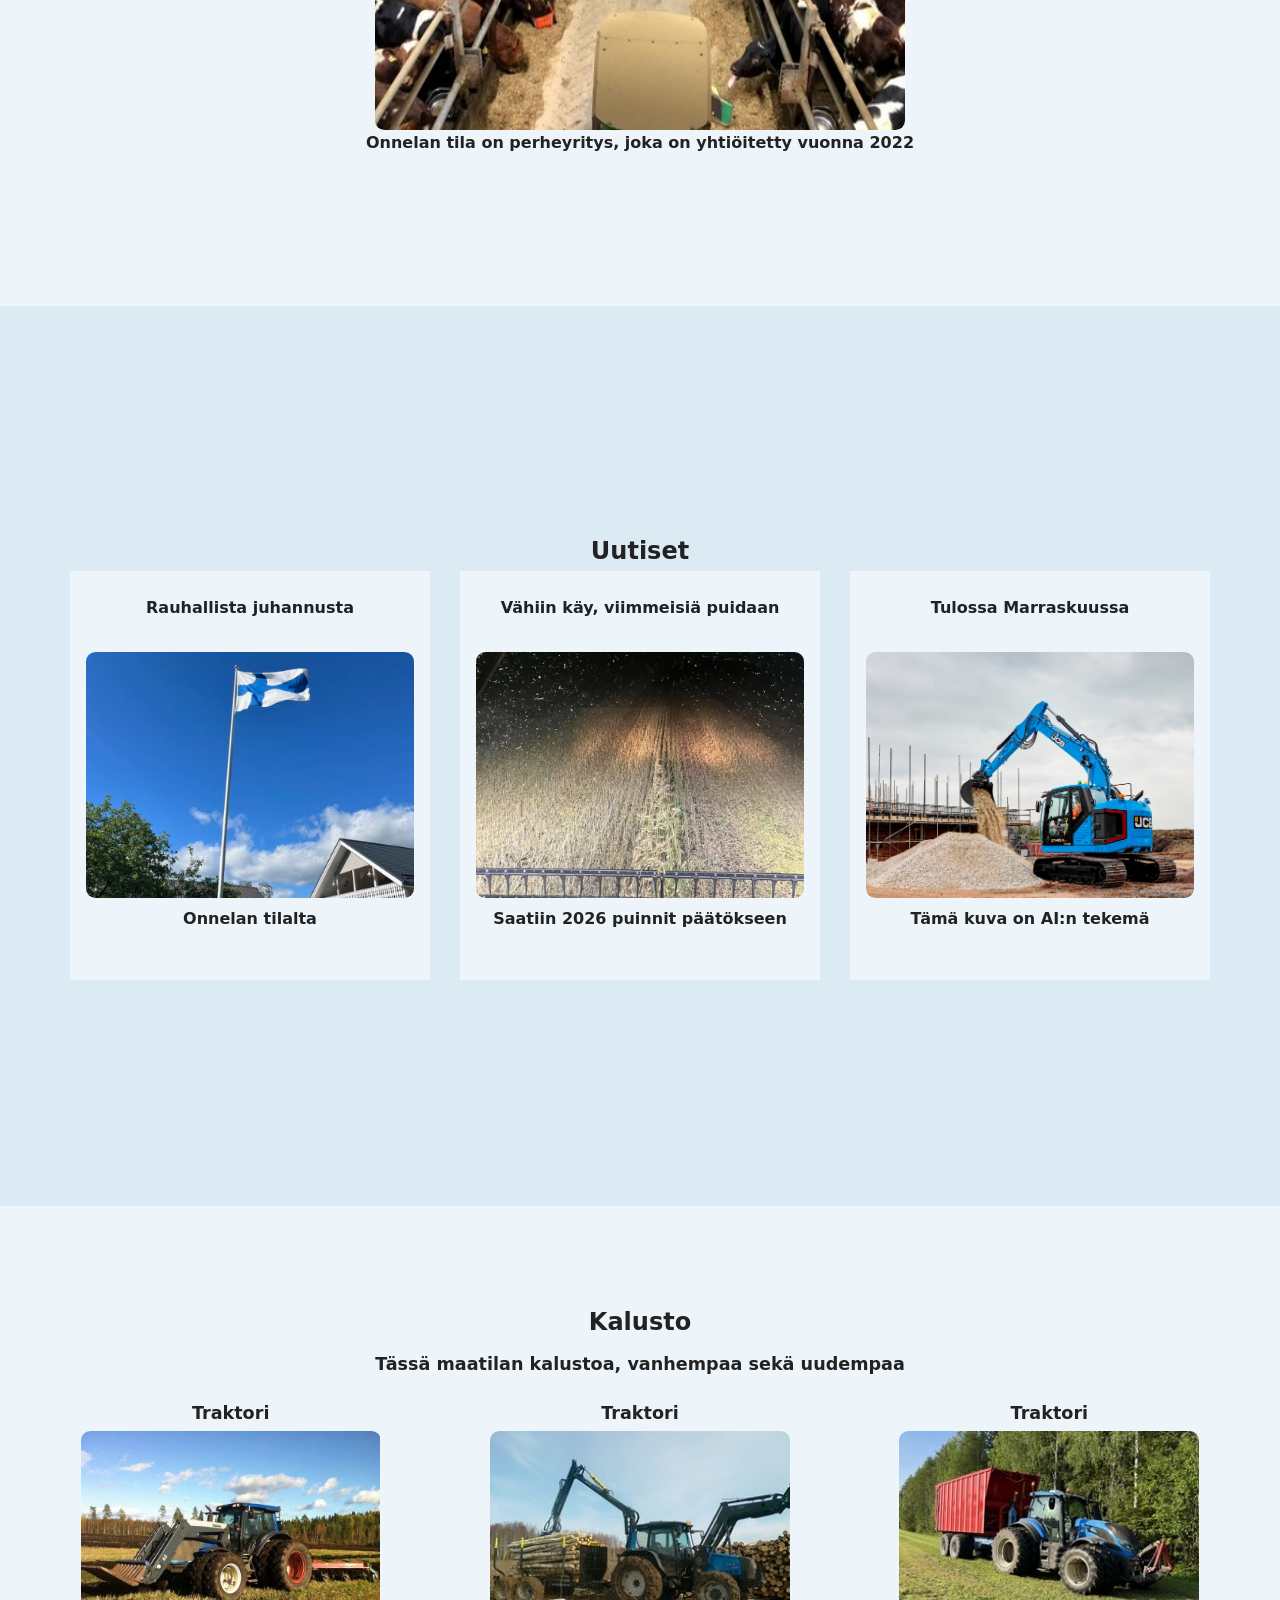
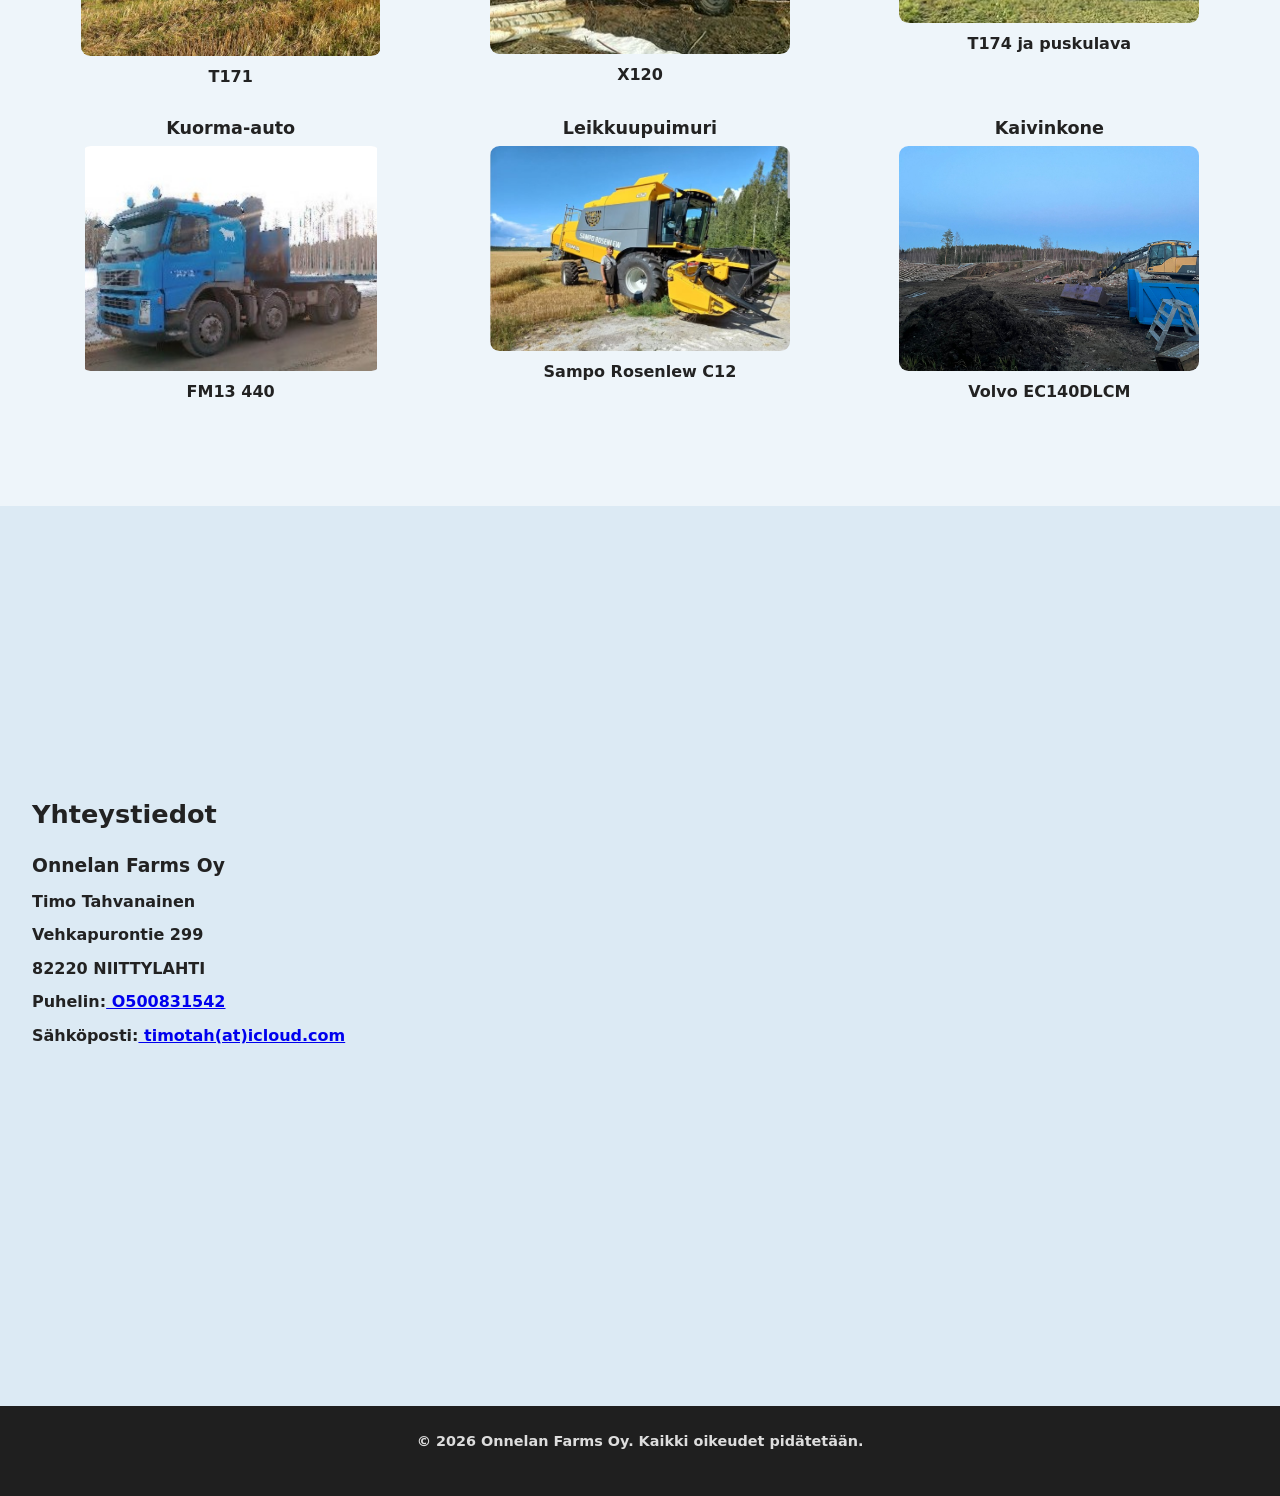
==== commit 6add0b9b: "uutiset sivu" ====
--- a/index.html
+++ b/index.html
@@ -69,22 +69,33 @@
       </div>
     </section>
 
-<section id="uutiset"> 
-  <div class="uutiset">
-    <div>
-      <h2>Uutiset</h2>
-      <p>Vähiin käy, viimmeisiä puidaan</p>
-      <img src="./puinti.png" alt="puinti">
-      <p>Saatiin 2026 puinnit päätökseen. Vihdoinkin. </p>
-    </div>
-  </div>
-</section>
+    <section id="uutiset">
+      <div class="uutiset_teksti">
+        <h2>Uutiset</h2>
+        <div class="sivu_uutiset">
+          <div class="uutiset">
+            <p>Rauhallista juhannusta</p>
+            <img src="./juhannus.png" alt="juhannus">
+            <p>Onnelan tilalta</p>
+          </div>
+          <div class="uutiset">
+            <p>Vähiin käy, viimmeisiä puidaan</p>
+            <img src="./puinti.png" alt="puinti">
+            <p>Saatiin 2026 puinnit päätökseen</p>
+          </div>
+          <div class="uutiset">
+            <p>Tulossa Marraskuussa</p>
+            <img src="./jcb.png" alt="jsb">
+            <p>Tämä kuva on AI:n tekemä</p>
+          </div>
+        </div>
+      </div>
+    </section>
 
     <section id="kalusto">
       <div class="kalusto_teksti">
       <h2>Kalusto</h2>
       <h3>Tässä maatilan kalustoa, vanhempaa sekä uudempaa</h3>
-
       <div class="sivu">
       <div class="kalusto">  
           <h3>Traktori</h3>
--- a/farms.css
+++ b/farms.css
@@ -91,7 +91,7 @@
   display: flex;
   flex-wrap: wrap;
   align-items: center;
-  justify-content: space-between;
+  justify-content: space-evenly;
   max-width: 100%;
 }
 
@@ -300,19 +300,70 @@
   font-size: 1.6rem;
 }
 
-/*Uutiset korjattuna*/
+#uutiset {
+  display: flex;
+  align-items: center;
+  min-height: 100vh;
+  padding: 1rem 2rem;
+  background: var(--bg-alt);
+}
+
+body.dark-mode #uutiset {
+  background: rgba(0, 0, 0, 0.70);
+}
+
+.uutiset_teksti {
+  width: min(100%, 1200px);
+  margin-inline: auto;
+  text-align: center;
+}
+
+.sivu_uutiset {
+  display: flex;
+  justify-content: space-evenly;
+  align-items: stretch;
+  width: 100%;
+  /*background: var(--bg-main);*/
+
+
+}
+
 .uutiset {
   display: flex;
-  text-align: center; 
+  flex-direction: column;
+  align-items: center;
+  text-align: center;
   justify-content: center;
-  align-items: end;
-  flex-wrap: wrap;
-  background: var(--bg-alt);
-  min-height: 100vh;
+  background: var(--bg-main);
+  min-height: 0;
+  padding: 1rem;
+}
+
+.sivu_uutiset > .uutiset {
+  flex: 0 1 30%;
+  min-width: 0;
 }
 
 .uutiset img {
-  width: 100%;
+  display: block;
+  width: 100%;
+  aspect-ratio: 4 / 3;
+  object-fit: cover;
+}
+
+@media (max-width: 700px) {
+  .sivu_uutiset {
+    flex-direction: column;
+  }
+
+  .sivu_uutiset > .uutiset {
+    flex-basis: auto;
+  }
+}
+
+.tilasta,
+.uutiset img {
+  border-radius: 0.60rem;
 }
 
 .uutiset p {
@@ -325,47 +376,66 @@
 }
 
 /*KALUSTO*/
-/*
-.kalusto h2 {
-  display: flex;
+#kalusto {
+  padding: 1rem 2rem;
+  min-height: 100vh;
+}
+
+.kalusto_teksti {
+  width: 100%;
   text-align: center;
-  justify-content: center;
-}
-*/
-.kalusto_teksti {
-text-align: center; 
-
-}
- .kalusto_teksti h2 {
-  padding-top: 5em;
- }
-
- .kalusto_teksti h3 {
+}
+
+.kalusto_teksti h2 {
+  margin-bottom: 0.25rem;
+}
+
+.kalusto_teksti h3 {
   margin-top: 0.5em;
   margin-bottom: 0.2em;
-  font-size: 1.4rem;
- }
+  font-size: 1.1rem;
+}
 
 .sivu {
-display: flex;
-flex-wrap: wrap;
-/*gap: 10px;*/
-min-height: 75vh;
-max-height: 100vh;
-max-width: 100%;
-}
-
-.kalusto {
-width: calc(33.333% - 7px);
+  display: grid;
+  grid-template-columns: repeat(2, minmax(0, 1fr));
+  gap: 0.75rem;
+  width: 100%;
+  margin-top: 0.75rem;
 }
 
 .kalusto img {
-  width: 300px;
-  height: 300px;
+  display: block;
+  width: 100%;
+  max-width: 170px;
+  height: auto;
+  max-height: 18vh;
+  margin-inline: auto;
+  object-fit: contain;
+  border-radius: 0.60rem;
+}
+
+@media (min-width: 700px) {
+  #kalusto {
+    display: flex;
+    flex-direction: column;
+    justify-content: center;
+  }
+
+  .sivu {
+    grid-template-columns: repeat(3, minmax(0, 1fr));
+    flex: 1;
+    align-content: space-evenly;
+  }
+
+  .kalusto img {
+    max-width: 300px;
+    max-height: 25vh;
+  }
 }
 
 .kalusto p {
-  margin-bottom: 2em;
+  margin-bottom: 0.25rem;
   margin-top: 0.5em;
 }
 
@@ -388,13 +458,21 @@
   display: flex;
   flex-direction: column;
   align-items: stretch;
+  justify-content: space-between;
   gap: 2rem;
+  width: 100%;
+  padding-inline: 2rem;
 }
 
 @media (min-width: 768px) {
   .contact {
     flex-direction: row;
     align-items: flex-start;
+  }
+
+  .contact-details,
+  .maps {
+    flex: 0 1 45%;
   }
 }
 
